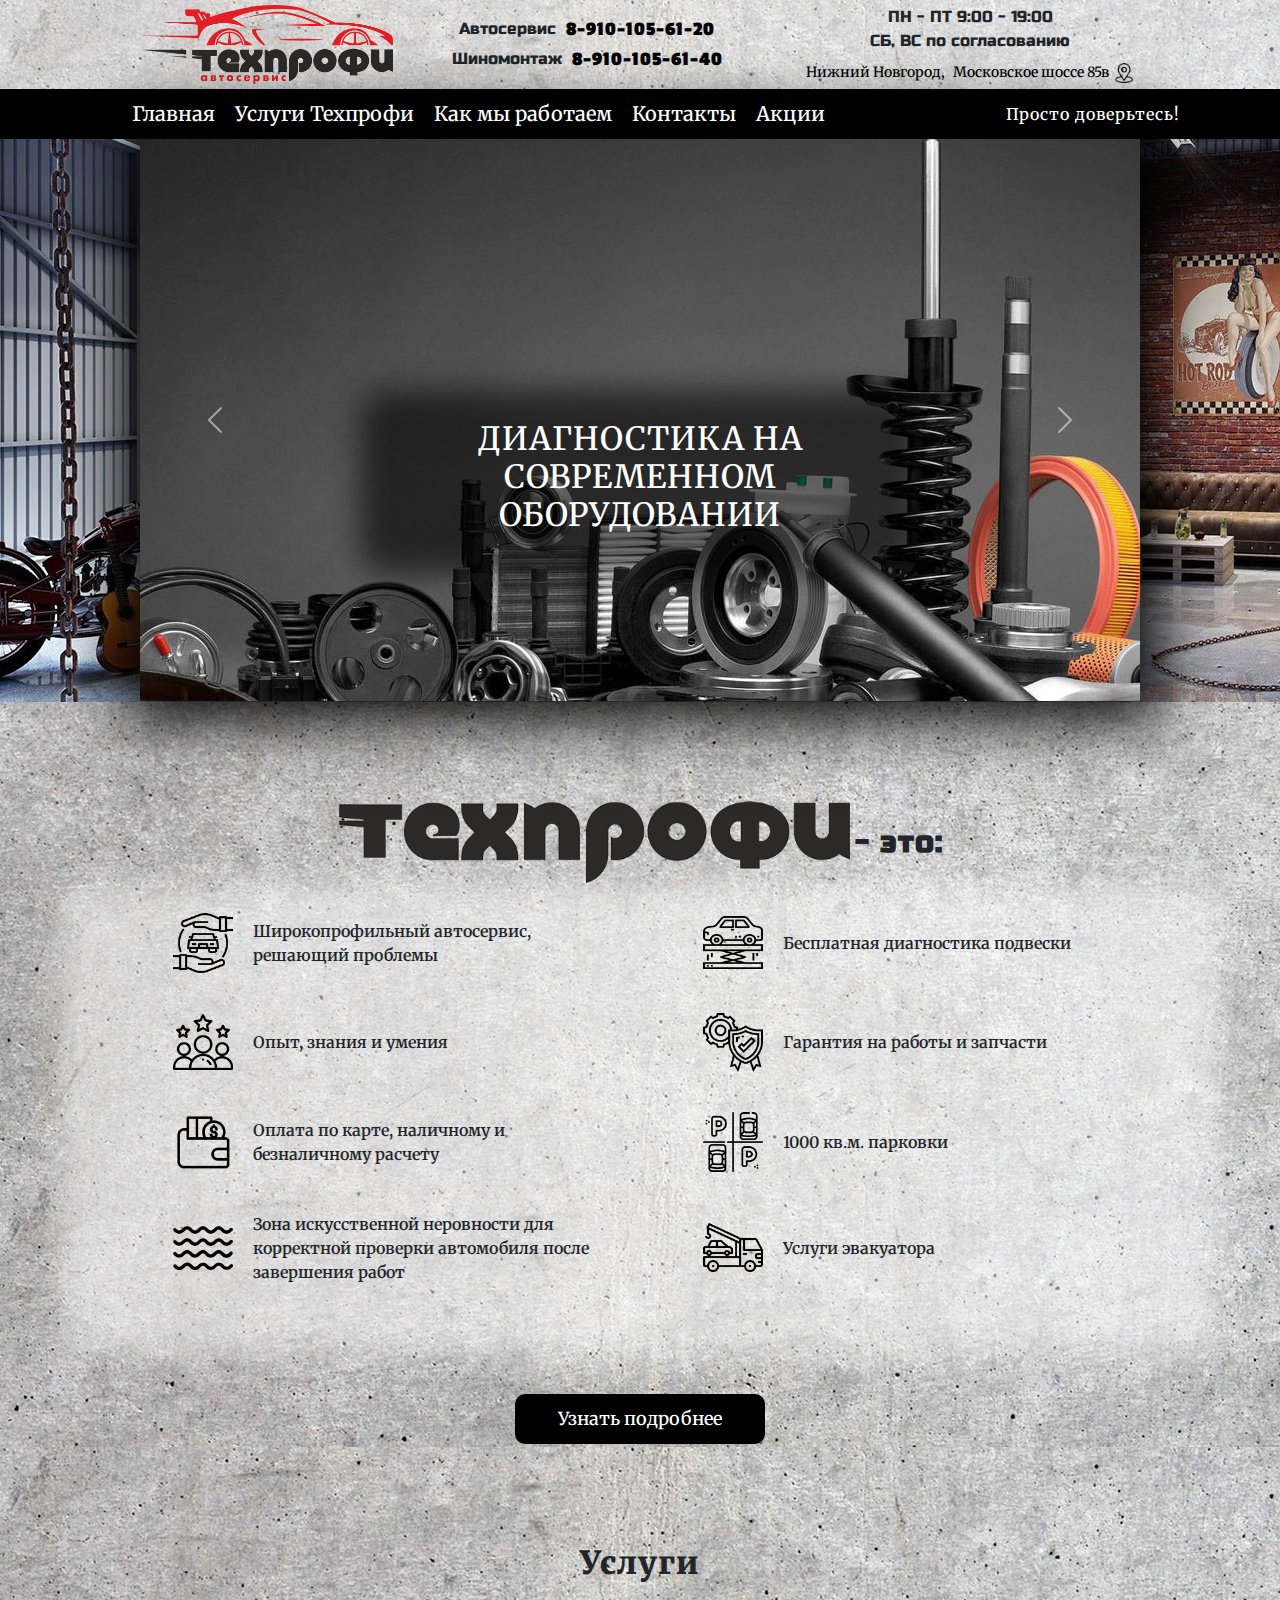
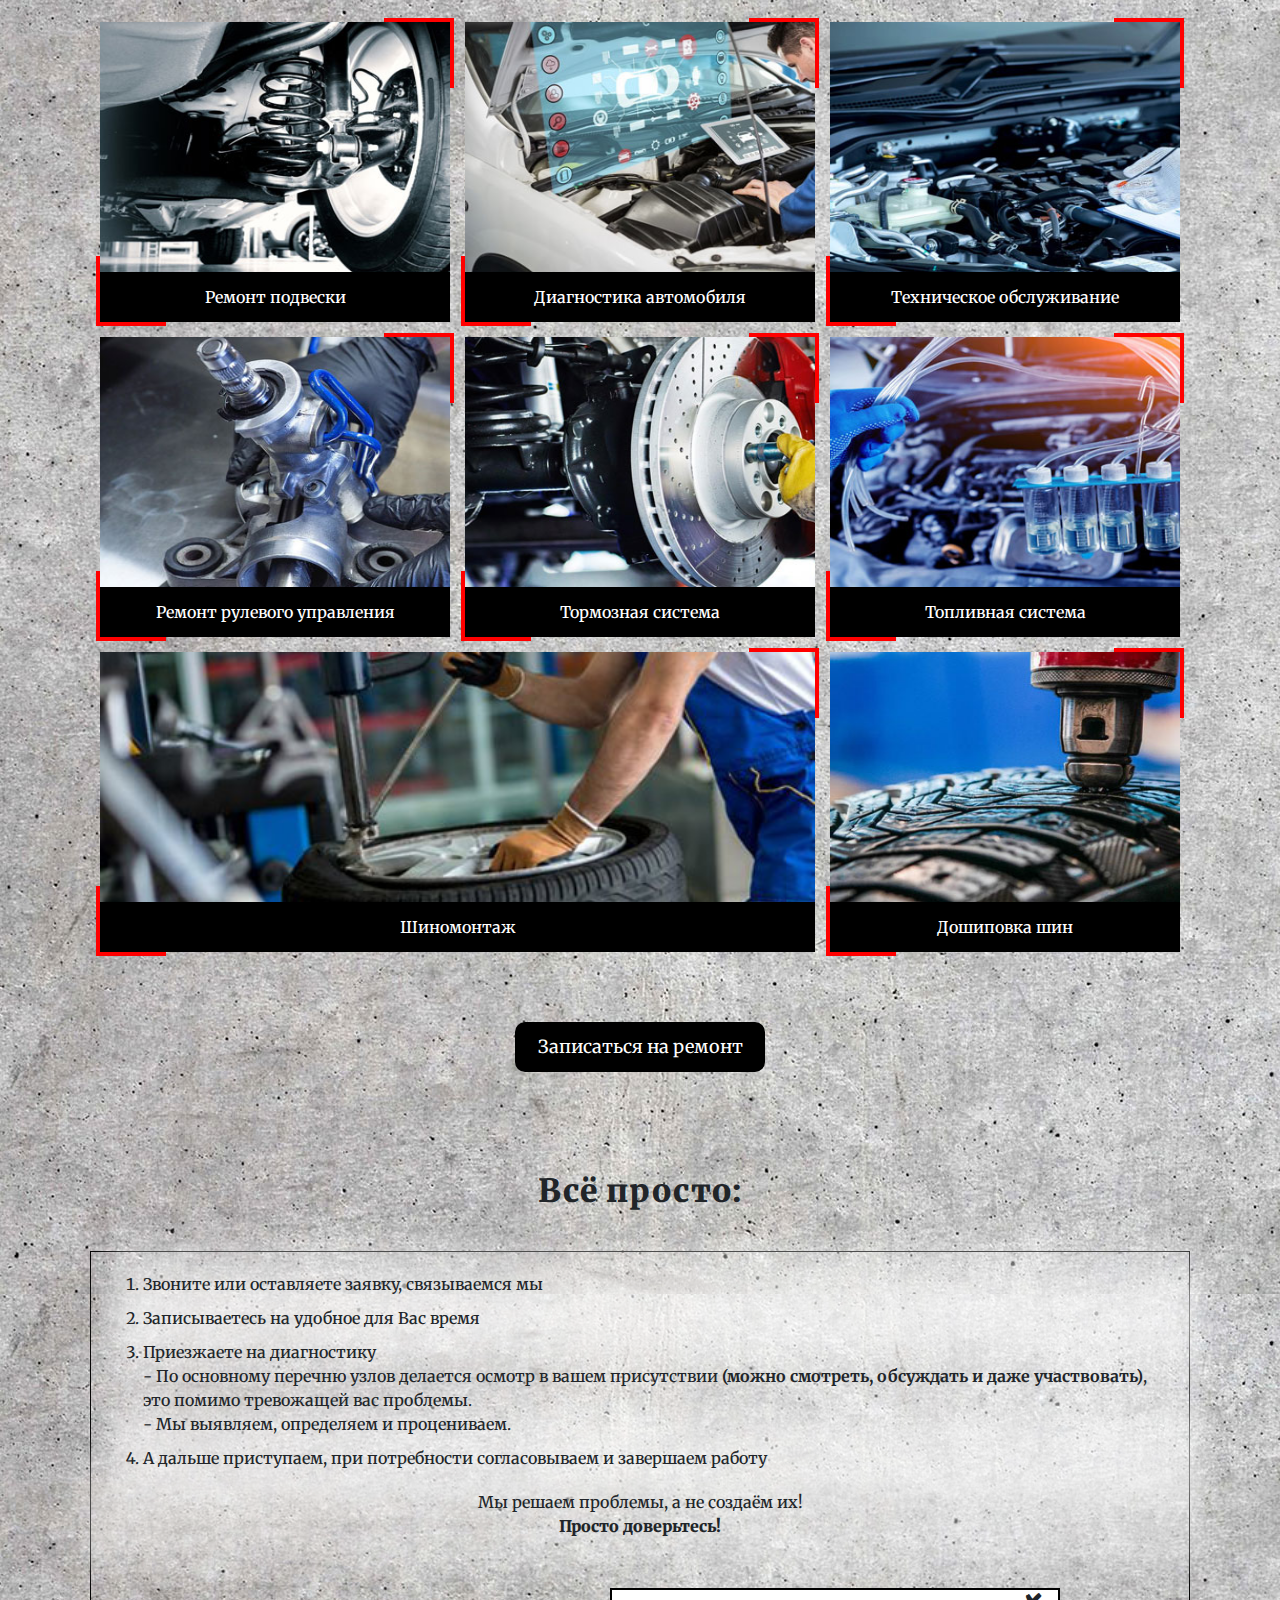
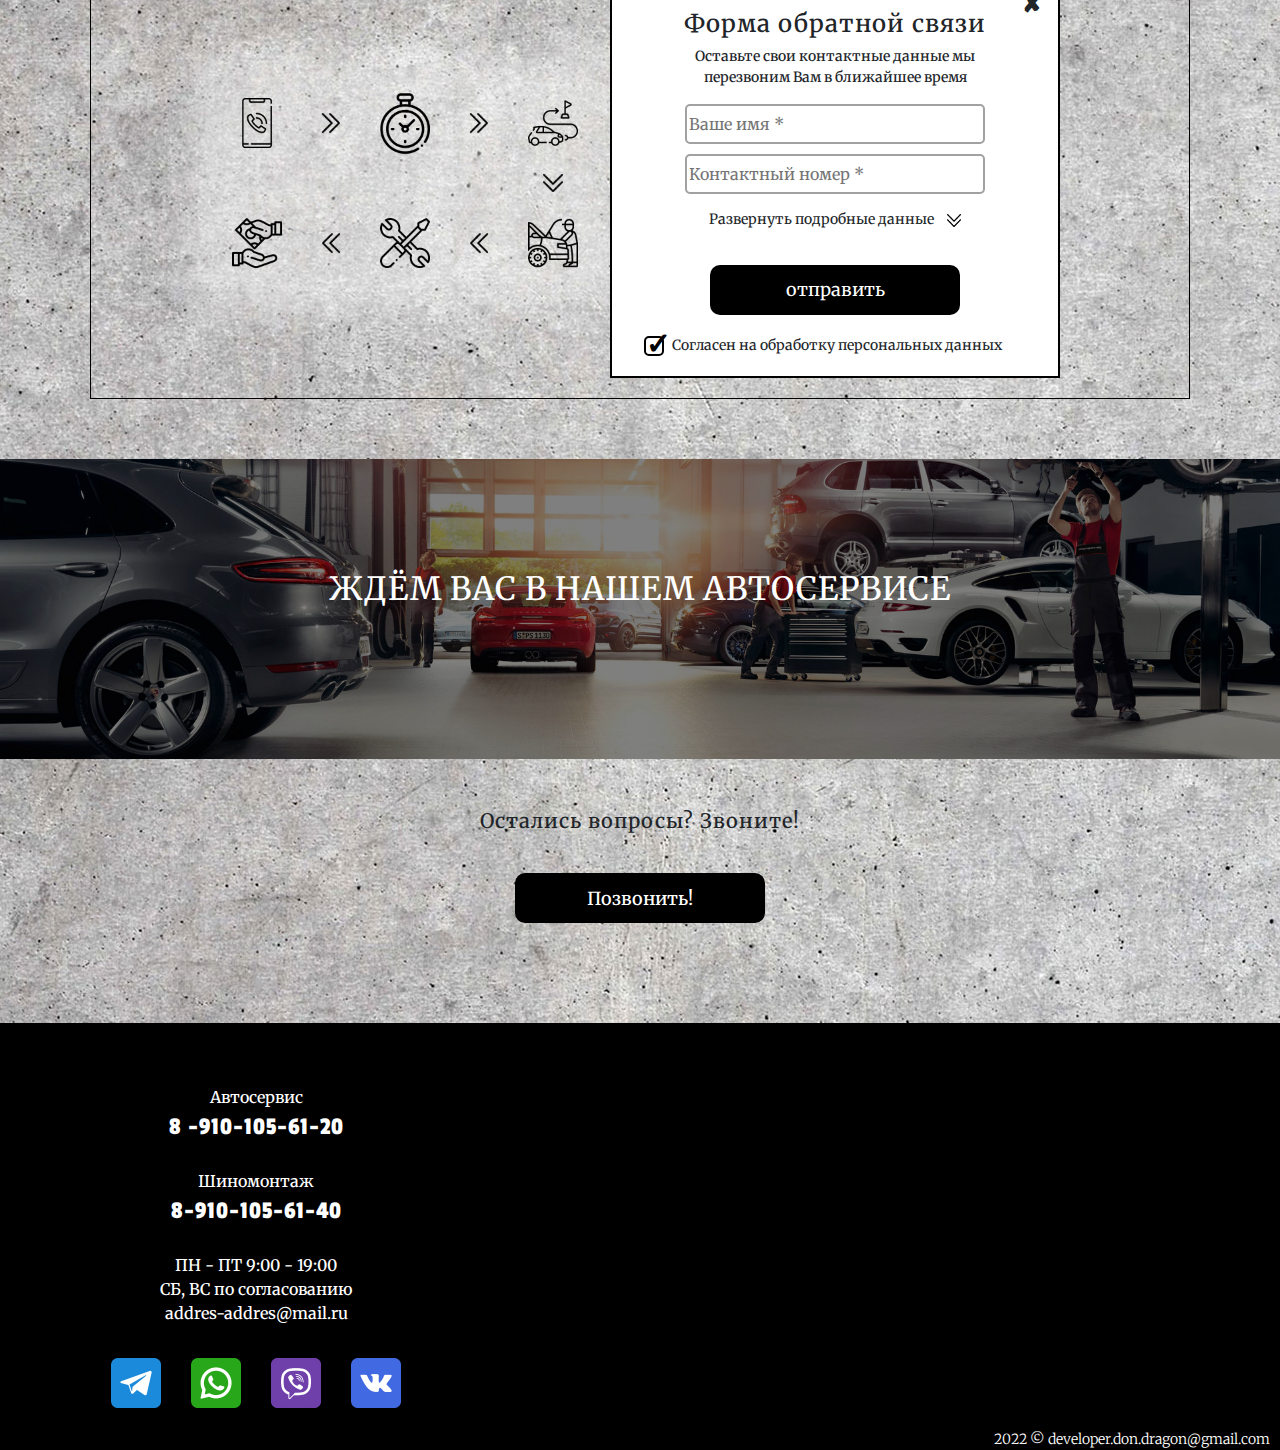
==== index.html @ cdcbf911 "test" ====
<!DOCTYPE html>
<html lang="ru">
<head>
    <meta charset="UTF-8">
    <meta http-equiv="X-UA-Compatible" content="IE=edge">
    <meta name="viewport" content="width=device-width, initial-scale=1.0">
    <meta name="description" content="ТехПрофи- автосервис в г.Кстово"/>
    <meta name="viewport" content="width=device-width, initial-scale=1.0">
    <meta content='Автосервис, диагностика автомобиля, ремонт подвески, техническое обслуживание, шиномонтаж
    дошиповка шин, ремонт рулевых реек' name='keywords'/>
    <meta http-equiv="Cache-Control" content="no-cache"> <!--Запрет на кеширование-->
    <meta property="og:type" content="website">
    <meta property="og:description" content="ТехПрофи- автосервис в г.Кстово">
    <meta property="og:locale" content="ru_RU">
    <meta property="og:title" content="ТехПрофи- автосервис в г.Кстово" />
    <link rel="shortcut icon" href="assets/icon/favicon.png" type="image/png">
    <link rel="icon" href="assets/icon/favicon.png" type="image/png">
    <link rel="preconnect" href="https://fonts.googleapis.com">
    <link rel="preconnect" href="https://fonts.gstatic.com" crossorigin>
    <link href="https://fonts.googleapis.com/css2?family=Merriweather:wght@300;400;700;900&family=Passion+One:wght@400;700&family=Russo+One&display=swap" rel="stylesheet">
    <link rel="stylesheet" href="main/bootstrap.css">
    <link rel="stylesheet" href="main/normalize.css">
    <link rel="stylesheet" href="main/style.css">
    <link rel="stylesheet" href="main/style-popap.css">
    <title>ТехПрофи</title>
</head>
<body>
  <!-- Кнопка вызова и якорь вверх- в углу фиксированно.
    <div class="fixed-call">
    <a href="tel:+79101056120">
      <img src="assets/icon/call.png" alt="call">
    </a>
  </div>
  <div class="fixed-car" id="fixed-car">
    <a href="#h1">
      <img src="assets/icon/car.png" alt="call">
    </a>
  </div>
  -->
    <header>

        <!--
          <div class="header-wrapper-mini">
          <div class="header-contact-mini-call">
            <div class="header-contact-mini-auto-call">
              <span>Автосервис</span>
              <a target="_blank" href="tel:+79101056120">8-910-105-61-20</a>
            </div>
            <div class="header-contact-mini-tire-call">
               <span>Шиномонтаж</span>
               <a target="_blank" href="tel:+79101056140">8-910-105-61-40</a>
            </div>
          </div>
          
          <div class="header-contact-mini-addres">
            <a href="#map-anchor"><img src="assets/icon/location-mini.png" alt="location"></a>
          </div>
        </div>

        -->


          <h1 class="d-none">Автосервис ТехПрофи</h1>
        <div id="h1" class="header-wrapper">
            <div class="header-logo">
                <img src="assets/icon/logoService.png" alt="Логотип автосервиса">
            </div>
            <div class="header-contacts">
                <div class="header-contact-auto-service">
                    <span>Автосервис</span>
                    <a target="_blank" href="tel:+79101056120">8-910-105-61-20</a>
                </div>
                <div class="header-contact-tire-service">
                     <span>Шиномонтаж</span>
                     <a target="_blank" href="tel:+79101056140">8-910-105-61-40</a>
                </div>
            </div>
            <div class="header-timetable">
              <span>ПН - ПТ  9:00 - 19:00</span>   <span>СБ, ВС по согласованию</span>
            </div>
            <div class="header-addres">
                <div class="header-addres-wrapper">
                  <a href="#map-anchor">Нижний Новгород, </a>
                  <a href="#map-anchor">Московское шоссе 85в </a>
                </div>
                <img src="assets/icon/location.png" alt="Адрес автосервиса">
            </div>
        </div>


        <div class="sticky-menu-contain">
          <div class="menu">
            <div class="services-main-menu"></div>
            <div class="menu-wrapper container">
                <div class="burger-bar-img">
                    <img class="burger-bar" src="assets/icon/burger-bar.png" alt="Скрытое меню">
                    <img class="burger-bar-close scale0" src="assets/icon/close.png" alt="Скрытое меню закрыто">
                </div>
                <div class="menu-logo">
                  <img src="assets/icon/logo-menu.png" alt="Логотип автосервиса">
                </div>
                <div class="main-menu">
                  <ul>
                    <li><a href="#h1">Главная</a></li>
                    <li><a href="#services-wrapper">Услуги Техпрофи</a></li>
                    <li><a href="#simply-wrapper">Как мы работаем</a></li>
                     <li><a href="#footer-info">Контакты</a></li>
                     <li><a href="main/sale.html"  class="main-menu-sale">Акции</a></li>
                   </ul>
                </div>
                <span> Просто доверьтесь!</span>
            </div>
             <div class="burger-bar-content height0">
                <ul>
                 <li><a href="#h1">Главная</a></li>
                 <li><a href="#services-wrapper">Услуги Техпрофи</a></li>
                 <li><a href="#simply-wrapper">Как мы работаем</a></li>
                  <li><a href="#footer-info">Контакты</a></li>
                  <li><a href="main/sale.html"  class="main-menu-sale">Акции</a></li>
                </ul>
            </div>
        </div>
        </div>
    </header>

    <main>

        <div class="wrapper-carousel">
          <div class="loft1"></div>
          <div class="loft2"></div>
          <div id="carouselExampleCaptions" class="carousel slide" data-bs-ride="carousel">
            <div class="carousel-inner">
              <div class="carousel-item active" data-bs-interval="5000">
                <img src="assets/img/sale1.jpg" class="d-block w-100" alt="sale1">
                <div class="carousel-caption">
                  <h2>Диагностика на современном оборудовании</h2>
                </div>
              </div>
              <div class="carousel-item" data-bs-interval="5000">
                <img src="assets/img/sale2.jpg" class="d-block w-100" alt="sale2">
                <div class="carousel-caption">
                  <h2>Приведём подвеску в порядок </h2>
                </div>
              </div>
              <div class="carousel-item" data-bs-interval="5000">
                <img src="assets/img/sale3.jpg" class="d-block w-100" alt="sale3">
                <div class="carousel-caption">
                  <h2>Ремонт рулевых реек за 1 день с гарантией</h2>
                </div>
              </div>
              <div class="carousel-item" data-bs-interval="5000">
                <img src="assets/img/sale5.jpg" class="d-block w-100" alt="sale3">
                <div class="carousel-caption">
                  <h2>Шиномонтаж от 13 до 21 радиуса</h2>
                </div>
              </div>
            </div>
            <button class="carousel-control-prev" type="button" data-bs-target="#carouselExampleCaptions" data-bs-slide="prev">
              <span class="carousel-control-prev-icon" aria-hidden="true"></span>
              <span class="visually-hidden">Previous</span>
            </button>
            <button class="carousel-control-next" type="button" data-bs-target="#carouselExampleCaptions" data-bs-slide="next">
              <span class="carousel-control-next-icon" aria-hidden="true"></span>
              <span class="visually-hidden">Next</span>
            </button>
          </div>
        </div>

        <div class="tehprofi-this">
          <img src="assets/icon/tehprofi-this-img.png" alt="Техпрофи">
          <h2 class="h2-bold">- это:</h2>
        </div>
          <div class="advantages container">
            <div class="advantage_item">
              <img src="assets/icon/services.png" alt="services">
              <p> Широкопрофильный автосервис, решающий проблемы</p>
            </div>
            <div class="advantage_item">
              <img src="assets/icon/suspension.png" alt="suspension">
              <p>Бесплатная диагностика подвески </p>
            </div>
            <div class="advantage_item">
              <img src="assets/icon/rating.png" alt="rating">
              <p>Опыт, знания и умения</p>
            </div>
            <div class="advantage_item">
              <img src="assets/icon/quality.png" alt="quality">
              <p>Гарантия на работы и запчасти</p>
            </div>
            <div class="advantage_item">
              <img src="assets/icon/wallet.png" alt="wallet">
              <p>Оплата по карте, наличному и безналичному расчету</p>
            </div>
            <div class="advantage_item">
              <img src="assets/icon/parking.png" alt="parking">
              <p>1000 кв.м. парковки</p>
            </div>
            <div class="advantage_item">
              <img src="assets/icon/water.png" alt="water">
              <p>Зона искусственной неровности для корректной проверки автомобиля после завершения работ</p>
            </div>
            <div class="advantage_item">
              <img src="assets/icon/truck.png" alt="truck">
              <p>Услуги эвакуатора</p>
            </div>
          </div>
          <div class="button-hello">
            <a class="dd-button" href="main/advantages.html" >Узнать подробнее</a>
        </div>
          

          <div class="services-wrapper container" id="services-wrapper">
            <h2 class="h2-bold">Услуги</h2>
            <div class="services">
              <a href="main/suspensionRepair.html" id="suspensionRepair">
              <div class="service">
                  <div class="service-img-wrapper">
                    <img class="service-img" src="assets/img/podveska.jpg" alt="car suspension">
                  </div>
                  <div class="services-info"><span>Ремонт подвески</span></div>
              </div>
            </a>
            <a href="main/diagnosticsCar.html" id="diagnosticsCar">
              <div class="service">
                  <div class="service-img-wrapper">
                    <img class="service-img" src="assets/img/diagnoz.jpg" alt="diagnostics car">
                  </div>
                  <div class="services-info"><span>Диагностика автомобиля</span></div>
              </div>
            </a>
            <a href="main/maintenance.html" id="maintenance">
              <div class="service">
                  <div class="service-img-wrapper">
                    <img class="service-img" src="assets/img/techobs.jpg" alt="maintenance">
                  </div>
                  <div class="services-info"><span>Техническое обслуживание</span></div>
              </div>
            </a>
            <a href="main/steeringRepair.html" id="steeringRepair">
              <div class="service">
                  <div class="service-img-wrapper">
                    <img class="service-img" src="assets/img/reiki.jpg" alt="steering repair">
                  </div>
                  <div class="services-info"><span>Ремонт рулевого управления</span></div>
              </div>
            </a>
            <a href="main/brakeSystem.html" id="brakeSystem">
              <div class="service">
                  <div class="service-img-wrapper">
                    <img class="service-img" src="assets/img/tormoza.jpg" alt="brake system">
                  </div>
                  <div class="services-info"><span>Тормозная система</span></div>
              </div>
            </a>
            <a href="main/transmission.html" id="transmission">
              <div class="service">
                  <div class="service-img-wrapper">
                    <img class="service-img" src="assets/img/transmis.jpg" alt="transmission">
                  </div>
                  <div class="services-info"><span>Топливная система</span></div>
              </div>
            </a>
            <a href="main/tireService.html" id="tireService">
              <div class="service">
                <div class="service-img-wrapper">
                  <img class="service-img" src="assets/img/shinomontag.jpg" alt="tire service">
                </div>
                <div class="services-info"><span>Шиномонтаж</span></div>
            </div>
          </a>
            <a href="main/tireFinishing.html" id="tireFinishing">
            <div class="service">
              <div class="service-img-wrapper">
                <img class="service-img" src="assets/img/doship.jpg" alt="tire finishing">
              </div>
              <div class="services-info"><span>Дошиповка шин</span></div>
          </div>
         </a>            
            </div>

            <div class="button-hello">
              <button class="dd-button button-formPopup">Записаться на ремонт</button>
          </div>

          </div>

          <h2 class="h2-bold">Всё просто:</h2>
          <div class="simply-wrapper container" id="simply-wrapper">
           <div class="simply-info">
            <ol class="simply">
              <li>Звоните или оставляете заявку, связываемся мы</li>
              <li>Записываетесь на удобное для Вас время </li>
              <li>Приезжаете на диагностику <br> - По основному перечню узлов делается осмотр в вашем присутствии <span>(можно смотреть, обсуждать и даже участвовать)</span>, это помимо тревожащей вас проблемы.<br> - Мы выявляем, определяем и процениваем.</li>
              <li>А дальше приступаем, при потребности согласовываем и завершаем работу</li>
            </ol>
            <div class="simply-slogan">
              Мы решаем проблемы, а не создаём их! <br>
              <span>Просто доверьтесь!</span>
            </div>
           </div>
            <div class="simply-scheme-form">
              <div class="simply-scheme">
                <img src="assets/icon/phone-call.png" alt="phone-call" class="simply-elem simply-phone">
                <img src="assets/icon/simply-arrow.png" alt="simply-arrow" class="simply-arrow simply-arrow-1">
                <img src="assets/icon/clock.png" alt="clock" class="simply-elem simply-clock">
                <img src="assets/icon/simply-arrow.png" alt="simply-arrow" class="simply-arrow simply-arrow-2">
                <img src="assets/icon/driving-school.png" alt="driving" class="simply-elem simply-driving">
                <img src="assets/icon/simply-arrow.png" alt="simply-arrow" class="simply-arrow simply-arrow-3">
                <img src="assets/icon/maintenance.png" alt="maintenance" class="simply-elem simply-maintenance">  
                <img src="assets/icon/simply-arrow.png" alt="simply-arrow" class="simply-arrow simply-arrow-4">
                <img src="assets/icon/car-repair.png" alt="car-repair" class="simply-elem simply-repair">
                <img src="assets/icon/simply-arrow.png" alt="simply-arrow" class="simply-arrow simply-arrow-5">
                <img src="assets/icon/payment-method.png" alt="payment-method" class="simply-elem simply-payment">
              </div>
              <div class="simply-form">

                <div class="form">
                  <form action="#" id="form" class="form__body">
                    <div class="close-popup">&#10008;</div>
                    <h4 class="form__title">Форма обратной связи </h4>
                    <p>Оставьте свои контактные данные 
                      мы перезвоним Вам в ближайшее время</p>
            
                    <div class="form__item">
                      <label for="formName" class="form__label"></label>
                      <input id="formName" type="text" name="name" class="form__inpute _req" placeholder="Ваше имя *">
                    </div>
            
                    <div class="form__item">
                     <label for="formTell" class="form__label"></label>
                     <input id="formTell" type="text" name="tell" class="form__inpute _req" placeholder="Контактный номер *">
                   </div>
    
                   <div class="detailed-data">
                    <span class="detailed-data-span">Развернуть подробные данные </span>
                    <img class="detailed-data-img" src="assets/icon/simply-arrow.png" alt="detailed-data">
                  </div>
                   
                  <div class="detailed-data-content">
                    <div class="form__item">
                      <label for="formMessage" class="form__label"></label>
                      <textarea name="message" id="formMessage" class="form__inpute" placeholder="Краткое описание"></textarea>
                    </div>
  
                    <div class="form__item">
                      <label for="formBrand" class="form__label"></label>
                      <textarea name="brand" id="formBrand" class="form__inpute" placeholder="Марка и модель авто"></textarea>
                    </div>
     
                    <div class="form__item">
                     <label for="formYear" class="form__label"></label>
                     <input id="formYear" type="number" name="year" class="form__inpute" placeholder="Год выпуска">
                   </div>
     
                   <div class="check-box-wrapper">
                     <label for="formConsumables" class="checkbox__label">Свои расходники</label>
                    <input type="checkbox" name="consumables" class="checkbox__inpute" id="formConsumables" >
                   </div>
                  </div>
                  
                  <button class="form__button" type="submit" >отправить</button>
                  
                  <div class="check-box-wrapper-agreem">
                    <input type="checkbox" name="agreement" class="checkbox__inpute _req" id="formAgreement" checked>
                     <label for="formAgreement" class="checkbox__label">Согласен на обработку персональных данных</label>
                  </div>
                  
                  </form>
                </div>
                
              </div>
            </div>
          </div>

          <div class="waiting-you-wrapper">
            <div class="waiting-you">
              <h2>ждём вас в нашем автосервисе</h2>
            </div>
          </div>

          <h5>Остались вопросы? Звоните!</h5>
          <div class="button-hello">
            <a href="tel:+79101056120" class="dd-button">Позвонить!</a>
          </div>
    </main>

    <footer>
       <div class="footer-info" id="footer-info"> 

          <div class="footer-car-service">
            <span>Автосервис</span> <a target="_blank" href="tel:+79101056120">8 -910-105-61-20</a>
          </div>
          <div class="footer-tire-service">
            <span>Шиномонтаж</span> <a target="_blank" href="tel:+79101056140">8-910-105-61-40</a>
          </div>

         <div class="footer-timetable"><span>ПН - ПТ  9:00 - 19:00</span>  <span>СБ, ВС по согласованию</span> 
           <a href="mailto:addres-addres@mail.ru">addres-addres@mail.ru</a>
        </div>

       <div class="footer-social">
          <a target="_blank" href="https://t.me/+79101056120"> <img src="assets/icon/telegram.png" alt="telegram"></a>
          <a target="_blank" href="https://wa.me/79101056120"> <img src="assets/icon/whatsapp.png" alt="whatsapp"></a>
          <a target="_blank" href="viber://chat?number=%2B79101056120"> <img src="assets/icon/viber.png" alt="viber"></a>
          <a target="_blank" href="https://vk.com/tehprofinn"> <img src="assets/icon/vk.png" alt="vk"></a>
       </div>

       <div class="footer-map" id="map-anchor">
        <iframe src="https://yandex.ru/map-widget/v1/-/CCUZBThUXA" allowfullscreen="true" ></iframe>
       </div>
       </div>
       <div class="autor"><a target="_blank" href="mailto:developer.don.dragon@gmail.com">2022 © developer.don.dragon@gmail.com</a></div>
    </footer>

    <script src="main/bootstrap.js"></script>
    <script src="main/script.js"></script>
</body>
</html>
---- main/style.css ----
body{
    font-family: 'Merriweather', serif;
    background-image: url('../assets/icon/background.jpg');
    background-repeat: repeat;
    font-weight: 500;
}
.header-wrapper{
    display: none;
}
.header-wrapper-mini{
    background-color: black;
    color: white;
    letter-spacing: 1px;
    display: flex;
    flex-direction:row;
    justify-content: space-around;
    align-items: center;
    padding: 10px 10px 0 10px;
    line-height: 150%;
}
.header-contact-mini-auto-call span,
.header-contact-mini-tire-call span{
    font-size: 12px;
}
.header-contact-mini-auto-call a,
.header-contact-mini-tire-call a{
    font-family: 'Russo One', sans-serif;
}
.header-contact-mini-addres a img{
    width: 25px;
}
.header-wrapper-mini a{
    text-decoration: none;
    color: white;
}
.fixed-call{
    position: fixed;
    display: flex;
    align-items: center;
    bottom: 60px;
    right: 90px;
    z-index: 20;
}
.fixed-call img{
    width: 40px;
}
.fixed-call a{
    display: block;
    border-radius: 50%;
    padding: 10px;
    background: linear-gradient(-45deg,  #1a6e00, #00ff40, #00ffbf, #40d158);
    background-size: 400% 400%;
    animation: gradient 4s ease infinite;
}
@keyframes gradient {
    0% {
        background-position: 0% 50%;
    }
    50% {
        background-position: 100% 50%;
    }
    100% {
        background-position: 0% 50%;
    }
}
.fixed-car {
    position: fixed;
    bottom: 10px;
    right: 10px;
    z-index: 20;
    animation: climb-up 2s ease infinite;
}
.fixed-car img{
    width: 60px;
}
.fixed-car a{
    display: block;
}

@keyframes climb-up {
    0% {
        bottom: 10px;
    }
    50% {
        bottom: 15px;
    }
    100% {
        bottom: 10px;
    }
}

.op{
    border: rgb(9, 255, 0) solid 1px;
}
.container{
    padding: 0 10px;
    margin: 0 auto;
}
.d-none{
    display: none;
}
.main-menu{
    display: none;
    z-index: 5;
}
/*-------------------------------------------------*/


/**-------------------------*/
.menu{
    background-color: black;
    padding: 5px 15px;
    position: relative;
    z-index: 5;
}
.menu-wrapper{
    display: flex;
    align-items: center;
    justify-content: space-between;
}
.menu span{
    color: white;
    letter-spacing: 1px;
    white-space: nowrap;
    display: none;
}

.menu-logo img{
    width: 100px;
}
.main-menu-sale{
    animation: sale-color 3s infinite;
    transition: 0.5s all;
}
@keyframes sale-color{
    0% {color: rgb(255, 255, 255);}
    50% {color: red;}
    100% {color: rgb(255, 255, 255);}
}
.burger-bar-img{
    width: 40px;
    height: 40px;
    display: flex;
    align-items: center;
    position: relative;
    cursor: pointer;
}
.burger-bar-img img{
    width: 40px;
    position: absolute;
}
.burger-bar, .burger-bar-close{
    transition: 0.5s;
}
.scale0{
    transform: scale(0);
    transition: 0.5s;
}
.burger-bar-content ul{
    margin: 0;
}
.burger-bar-content{
    position: absolute;
    background-color: black;
    transition: 1s;
    overflow: hidden;
    width: 100%;
    left: 0;
    border-top: 1px solid rgb(255, 255, 255);
    z-index: 2;
}
.height0{
    max-height: 0;
    border: none;
}
.burger-bar-content li{
    margin-bottom: 20px;
    list-style: none;
}
.burger-bar-content li:first-child{
    margin-top: 20px;
}
.burger-bar-content a{
    text-decoration: none;
    color: white;
    transition: all 0.5s;
}
.burger-bar-content a:hover,
.burger-bar-content a:active{
    transition: all 0.5s;
    color: red;
}

.sticky-menu{
    position: fixed;
    top: 0;
    z-index: 200;
    width: 100%;
}
/*-----------------------------*/
.carousel{
    margin-bottom: 50px;
}
.carousel-item img{
    height: 100%;
}
.carousel a{
    text-decoration: none;
    color: white;
}
.carousel-caption{
    margin-bottom: 10px;
}
.carousel-caption h2{
    margin-bottom: 10px;
}
.carousel-caption a span{
    font-size: 14px;
    text-transform: lowercase;
}
.carousel-caption a img{
    width: 20px;
}

/*-----------------------------------------*/
.tehprofi-this{
    display: flex;
    align-items: center;
    justify-content: center;
    margin-bottom: 30px;
}
.tehprofi-this h2{
    display: block;
    margin: 0 0 0 5px;
    font-family: 'Russo One', sans-serif;
}
.tehprofi-this img{
    max-width: 70%;
}
/*-------------------------------------*/
h2{
   text-align: center;
   margin-bottom: 40px;
}
.h2-bold,
h1{
    font-weight: 900;
}
.advantages{
    background-color: rgba(255, 255, 255, 0.5);
    box-shadow: 0 0 30px 30px rgba(255, 255, 255, 0.5);
    z-index: -1;   
    font-weight: 400; 
    margin-bottom: 50px;
    display: flex;
    flex-wrap: wrap;
}
.advantage_item{
    display: flex;
    margin-bottom: 20px;
    display: flex;
    align-items: center;
}
.advantage_item img{
    width: 60px;
    margin-right: 20px;
}
.advantage_item p{
    padding: 0;
    margin: 0;
    font-weight: 600;
}
.advantages p span{
    font-weight: 700;
}
.button-hello{
   display: flex;
   justify-content: center;
   position: relative;
}
.button-advantage a{
    color: white;
    text-decoration: none;
}
.dd-button{
    border: none;
    background-color: black;
    color: white;
    width: 250px;
    height: 50px;
    border-radius: 10px;
    font-size: 18px;
    margin-top: 20px; /*fix -top*/
    transition: 0.5s;
    margin-bottom: 100px;
    text-decoration: none;
    display: flex;
    align-items: center;
    justify-content: center;
}
.dd-button:active,
.dd-button:hover{
    transition: 0.5s;
    background-color: red;
    color: black;
    font-weight: 700;
}
/*--------------------------------------*/

.services{
    display: grid;
    grid-template-columns: repeat(2, 1fr);
    gap: 15px;
    margin-bottom: 50px;
}
.services a{
    text-decoration: none;
}
.service{
    background-color: black;
    color: white;
    display: flex;
    flex-direction: column;
    align-items: center;
    justify-content: space-between;
    position: relative;
    transition: 0.5s;
    cursor: pointer;
    z-index: 1;
}
.services-info{
    background-color: rgb(0, 0, 0);
    width: 100%;
    height:70px;
    padding: 0 20px;
    display: flex;
    align-items: center;
    justify-content: center;
}
.services-info span{
    display: block;
    text-align: center;
}
.service-img-wrapper{
    overflow: hidden;
    width: 100%;
}
.service img{
    width: 100%;
    transition: 0.5s;
}
.scale12{
    transform: scale(1.2);
    transition: 0.5s;
}
.service::before,
.service::after{
    content: '';
    transition: 0.5s;
    position: absolute;
    width: 70px;
    height: 70px;
    background-color: red;
    z-index: -1;
}
.service::before{
    right: -4px;
    top: -4px;
}
.service::after{
    left: -4px;
    bottom: -4px;
}
.service:hover::before,
.service:hover::after{
    width: 100%;
    height: 100%;
}
.service:active::before,
.service:active::after{
    width: 100%;
    height: 100%;
}

/*---------------------------------*/

.simply-wrapper{
    z-index: -1;
    margin-bottom: 50px;
}
.simply li,
.simply-slogan,
.simply-scheme{
    background-color: rgba(255, 255, 255, 0.4);
    box-shadow: 0 0 30px 30px rgba(255, 255, 255, 0.4);
}
.simply li span{
    font-weight: 700;
}
.simply-slogan{
    display: flex;
    align-items: center;
    flex-direction: column;
    margin-bottom: 50px;
}
.simply-slogan span{
    font-weight: 900;
}

.simply-elem{
    width: 50px;
}
.simply-arrow{
    width: 20px;
}
.simply-scheme {
    margin: 0 auto;
    width: 60%;
    display: grid;
    grid-template-columns: 1% 32% 32% 32% 1%;
    grid-template-rows: repeat(5, 50px);
    grid-template-areas:    
        '. phone arrow-1 clock .' 
        '. . . arrow-2 .'
        '. maintenance arrow-3 driving .'
        '. arrow-4 . . .'
        '. repair arrow-5 payment .';
    justify-items: center;
    align-items: center;
    margin-bottom: 80px;
}
.simply-phone {
    grid-area: phone;
}
.simply-arrow-1 {
    grid-area: arrow-1;
    transform: rotate(270deg);
}
.simply-clock {
    grid-area: clock;
}
.simply-arrow-2 {
    grid-area: arrow-2;
}
.simply-driving {
    grid-area: driving;
}
.simply-arrow-3 {
    grid-area: arrow-3;
    transform: rotate(90deg);
}
.simply-maintenance {
    grid-area: maintenance;
}
.simply-arrow-4 {
    grid-area: arrow-4;
}
.simply-repair {
    grid-area: repair;
}
.simply-arrow-5 {
    grid-area: arrow-5;
    transform: rotate(270deg);
}
.simply-payment {
    grid-area: payment;
}
h5{
    display: flex;
    justify-content:center ;
    margin-bottom: 20px;
}

.waiting-you-wrapper{
    background-image: url('../assets/img/wait.jpg');
    background-size: cover;
    margin-bottom: 50px;
    background-position: center;
}
.waiting-you{
    height: 300px;
    display: flex;
    justify-content: center;
    align-items:  center;
    color: rgb(255, 255, 255);
    background-color: rgba(0, 0, 0, 0.5);
    padding: 40px;
    font-weight: 900;
    text-transform: uppercase;
    letter-spacing: 1px;
}

.waiting-you h2{
    line-height: 150%;
}


/*---------------------------------------------------*/

footer{
    background-color: black;
    color: white;
}
.footer-info{
    display: grid;
    width: 100%;
    grid-template-columns: 70% 30%;
    grid-template-areas:
    'footer-car footer-social'
    'footer-tire footer-social'
    'footer-timetable footer-social'
    'footer-map footer-map';
    justify-items: center;
    align-items: center;
}
.footer-car-service {
    grid-area: footer-car;
    display: flex;
    flex-direction: column;
    align-items: center;
}
.footer-tire-service {
    grid-area: footer-tire;
    display: flex;
    flex-direction: column;
    align-items: center;
    
}
.footer-car-service a,
.footer-tire-service a{
    color: white;
    text-decoration: none;
    font-size: 25px;
    transition: 0.5s all;
    font-family: 'Passion One', cursive;
    letter-spacing: 1px;
}
.footer-car-service a:hover,
.footer-tire-service a:hover,
.footer-car-service a:active,
.footer-tire-service a:active{
    transform: scale(1.2);
    transition: 0.5s all;
}

.footer-timetable {
    grid-area: footer-timetable;
    display: flex;
    flex-direction: column;
    align-items: center;
}
.footer-timetable a{
    text-decoration: none;
    color: white;
}
.footer-timetable a:hover,
.footer-timetable a:active{
    color: red;
}
.footer-social {
    grid-area: footer-social;
    display: flex;
    flex-wrap: wrap;
    justify-content: center;
    flex-direction: column;
}
.footer-social img{
    width: 70px;
    margin: 10px 0;
}
.footer-social a{
    transition: all 0.5s;
}
.footer-social a:hover,
.footer-social a:active{
    transform: scale(1.1);
    transition: all 0.5s;
}

.footer-map {
    grid-area: footer-map;
    width: 100%;
}
.footer-map iframe{
    width: 100%;
    height: 350px;
}

.autor{
    display: flex;
    justify-content: end;
    padding-right: 10px;
    font-size: 12px;
}
.autor a{
    color: white;
    font-weight: 100;
    font-style: 14px;
    text-decoration: none;
}
.autor a:hover{
    color: red;
}


/*---------------------------------------*/

@media (min-width: 500px) {
    .menu span{
        display: block;
    }
    
}

@media (min-width: 768px) {
    .header-contact-mini-call{
        display: flex;
    }
    .header-contact-mini-auto-call{
        margin-right: 20px;
    }

.carousel-caption {
    position: absolute;
    right: 25%;
    bottom: auto;
    top: 50%;
    left: 25%;
  }
.carousel-item img{
    height: 100%;
}


.tehprofi-this h2{
    font-size: 30px;
}
.tehprofi-this img{
    max-width: 50%;
}

.advantages{
    justify-content: space-around;
    padding-left: 30px;
}
.advantage_item{
    width: 47%;
    margin-bottom: 30px;
}

.services{
    grid-template-columns: repeat(3, 1fr);
    grid-template-areas: 
    'suspensionRepair diagnosticsCar maintenance'
    'steeringRepair brakeSystem transmission'
    'tireService tireService tireFinishing';
    padding: 0;
}
.service{
    height: 250px;
}
.service-img-wrapper{
    width: auto;
    height: 100%;
}
.service-img-wrapper img{
    height: 100%;
    width: 150%;
}
#suspensionRepair{
    grid-area: suspensionRepair ;
}
#diagnosticsCar{
    grid-area: diagnosticsCar;
}
#maintenance{
    grid-area: maintenance;
}
#steeringRepair{
    grid-area: steeringRepair;
}
#tireFinishing{
    grid-area: brakeSystem;
}
#transmission{
    grid-area: transmission;
}
#tireService{
    grid-area: tireService;
}
#tireFinishing{
    grid-area: tireFinishing;
}
#tireService .service-img-wrapper{
    width: 100%;
}
#tireService .service-img-wrapper img{
    width: 100%;
}

.simply-wrapper{
    border: black 1px solid;
    padding: 20px;
    margin-bottom: 60px;
}
.simply li{
    margin-bottom: 10px;
}
.simply li:last-child{
    margin-bottom: 20px;
}
.simply-scheme {
    grid-template-columns: 20% 20% 20% 20% 20%;
    grid-template-rows: repeat(2, 60px);
    grid-template-areas:    
        'phone arrow-1 clock arrow-2 driving' 
        '. . . . arrow-3'
        'payment arrow-5 repair arrow-4 maintenance';
    margin-bottom: 50px;
}
.simply-arrow-2 {
    transform: rotate(270deg);
}
.simply-arrow-3 {
    transform: rotate(0);
}
.simply-arrow-4 {
    transform: rotate(90deg);
}
.simply-arrow-5 {
    transform: rotate(90deg);
}
h5{
    width: 100%;
    text-align: center;
    margin-bottom: 20px;
    margin-top: 5 0px;
}


footer{
    padding-top: 50px;
}
.footer-info{
    display: grid;
    width: 100%;
    grid-template-columns: 50% 50%;
    grid-template-areas:
    'footer-car footer-timetable'
    'footer-tire footer-social'
    'footer-map footer-map';
    justify-items: center;
    align-items: center;
}
.footer-car-service span{
    line-height: 150%;
}
.footer-social {
    grid-area: footer-social;
    display: flex;
    flex-direction: row;
    margin-bottom: 30px;
}
.footer-social img{
    width: 50px;
}
.footer-social a{
    margin-right: 30px;
}
.footer-social a:last-child{
    margin-right: 0;
}
.footer-social a:last-child{
    margin-right: 0;
}

.autor{
    font-size: 14px;
}

}
@media (min-width: 1000px){
    .fixed-call{
        display: none;
    }
    .carousel{
        max-width: 1000px;
        margin:  0 auto 100px auto;
        box-shadow: 0 0 60px 20px black;
    }
    .loft1{
        position: absolute;
        width: 50%;
        height: 563px;
        background-image: url(../assets/img/loft2.jpg);
        right: 0;
    }
    .loft2{
        position: absolute;
        width: 50%;
        height: 563px;
        background-image: url(../assets/img/loft1.jpg);
        left: 0;
    }
    .service{
        height: 300px;
    }
    .services-info{
        height:60px;
    }
}
@media (min-width: 1100px){

    .menu-logo{
        display: none;
    }
    .header-wrapper-mini{
        display: none;
    }

    .header-wrapper{
        display: grid;
        grid-template-columns: 10% 20% 30% 30% 10%;
        justify-items: center;
        align-items: center;
        grid-gap: 5px;
        grid-template-areas: 
        '. header-logo header-contacts header-timetable .'
        '. header-logo header-contacts header-addres .';
        padding: 5px 10px;
        margin: 0 auto;
        background-color: rgba(255, 255, 255, 0.4);
        box-shadow: 0 0 30px 30px rgba(255, 255, 255, 0.4);
        z-index: -1;
    }
    .header-logo{
        grid-area: header-logo ;
    }
    .header-logo img{
        width: 100%;
    }
    .header-contacts{
        grid-area: header-contacts ;
    }
    .header-contacts a{
        font-family: 'Passion One', 'Russo One', sans-serif;
        letter-spacing: 1px;
    }
    .header-contact-auto-service,
    .header-contact-tire-service,
    .header-timetable{
        display: flex;
        justify-content: center;
        align-items: center;
    }
    .header-contacts span,
    .header-timetable{
        font-family: 'Russo One', sans-serif;    
    }
    .header-timetable{
        grid-area: header-timetable ;
        flex-direction: column;
    }
    .header-contacts a{
        margin-left: 10px;
        text-decoration: none;
        color: black;
        font-weight: bold;
        font-size: 20px;
        transition: 0.5s all;
    }
    
    .header-addres{
        grid-area:header-addres;
        display: flex;
        align-items: flex-end;
        flex-wrap: wrap;
        justify-content: center;
        letter-spacing: 110%;
    }
    .header-addres-wrapper{
        text-align: center;
    }
    .header-addres img{
        width: 20px;
    }
    .header-addres a{
        text-decoration: none;
        color: black;
        white-space: nowrap;
        margin-right: 5px;
        font-size: 14px;
    }
    .header-addres a:hover{
        color: red;
    }
    
    .header-contact-auto-service a:hover,
    .header-contact-tire-service a:hover{
        transform: scale(1.2);
        transition: all 0.5s;
        margin-left: 10px;
        display: block;
    }

    .main-menu ul{        
        display: flex;
        margin: 0;
        font-size: 20px;
    }
    .main-menu ul li{
        list-style: none;
        margin-right: 20px;
    }
    .main-menu ul li a{
        color: white;
        text-decoration: none;
    }
    .main-menu a:hover,
    .main-menu a:active{
        transition: all 0.5s;
        color: red;
    }
    
    .tehprofi-this img{
        max-width: 40%;
    }

    .advantage_item{
        width: 40%;
        margin-bottom: 40px;
    }  
    .simply-scheme-form{
        display: flex;
        justify-content: center;
        align-items: center;
    }
    .simply-form{
        margin: 0;
        margin-left: 20px;
    }
    .simply-scheme {
        margin: 0;
        width: 35%;
        grid-template-columns: 20% 20% 20% 20% 20%;
        grid-template-rows: 80px 40px 80px;
        grid-template-areas:    
            'phone arrow-1 clock arrow-2 driving' 
            '. . . . arrow-3'
            'payment arrow-5 repair arrow-4 maintenance';
    }

    .footer-info{
        display: grid;
        width: 100%;
        grid-template-columns: 40% 60%;
        grid-template-areas:
        'footer-car footer-map'
        'footer-tire footer-map'
        'footer-timetable footer-map'
        'footer-social footer-map';
    }
    .footer-social {
        margin-bottom: 0px;
    }
}

@media (min-width: 1200px){

    #tireService .service-img-wrapper img{
        height: 150%;
    }
    .burger-bar-content,
    .burger-bar-img{
        display: none;
        font-size: 18px;
    }

    .main-menu{
        display: block;
        padding: 5px 0;
    }
}
@media (min-width: 1400px){
    .tehprofi-this img{
        max-width: 30%;
    }

    .services-wrapper{
        width: 1100px;
    }
    .advantage_item img{
        width: 70px;
    }
    .advantage_item p{
       font-size: 18px;
    }

}
@media (min-width: 1600px){
    .header-contacts span,
    .header-timetable span{
        font-size: 18px;
    }
    .header-addres-wrapper a{
        font-size: 16px;
    }
    .header-contacts a{
        font-size: 22px;
    }
    .footer-info{
        display: grid;
        width: 100%;
        grid-template-columns: 15% 15% 70%;
        grid-template-areas:
        'footer-car footer-tire footer-map'
        'footer-timetable footer-social footer-map';
    } 
}

@media (max-width: 344px){
   body{
    font-size: 14px;
   }
   .header-contact-auto-service,
    .header-contact-tire-service,
    .header-timetable{
    flex-direction: column;
}
}
---- main/style-popap.css ----
.form{
    margin: 0 auto;
    transition: all 1s;
    z-index: 10;    
    display: flex;
    justify-content: center;
    align-items: center;
}
form{
    background-color: white;
    padding: 20px 10px;
    transition: 1s;
    border: solid 2px rgb(0, 0, 0);
    min-width: 300px;
    max-width: 450px;
}
.form-active{
    background-color: rgba(0, 0, 0, 0.7);
    position: fixed;
    width: 100%;
    top: 0;
    left: 0;
    height: 100%;
    transition: all 1s;
}
.close-popup{
    position: absolute;
    right: 15px;
    top: -5px;
    font-size: 25px;
    font-weight: 700;
}
.form__body{
      position: relative;
      display: flex;
      flex-direction: column;
      align-items: center;
  }
  .form__body::after{
      content: "";
      position: absolute;
      top: 0;
      left: 0;
      width: 100%;
      height: 100%;
      background: #2b2a2973 url('../assets/icon/loading.gif') center / 50px no-repeat;;
      opacity: 0;
      visibility: hidden;
      transition: all 0,5s;
  }
  .form__body._sending::after{
      opacity: 1;
      visibility: visible;
  }

form h4{
    display: flex;
    justify-content: center;
}
form p {
    font-size: 14px;
    width: 80%; 
    text-align: center;
}
.form__inpute{
    border: none;
    background-color: transparent;
    width: 100%;
}
.form__item {
    width: 300px;
    height: 40px;
    border: 2px solid rgb(161, 161, 161);
    border-radius: 5px;
    margin-bottom: 10px;
    display: flex;
}
textarea::placeholder{
    padding-top: 7px;
}
.detailed-data {
    padding: 5px;
    margin-bottom: 10px;
    font-weight: 400;
    font-size: 14px;
}
.detailed-data-img{
    width: 14px;
    margin-left: 10px;
    transition: 0.5s;
}
.detailed-data-active-img{
    transform: rotate(180deg);
    transition: 0.5s;
}

.detailed-data-content{
    height: 0;
    overflow: hidden;
}
.detailed-data-content-active{
    height: 100%;
}

.check-box-wrapper{
    width: 250px;
    text-align: end;
    margin-bottom: 10px;
}
.check-box-wrapper-agreem{
    font-size: 14px;
}
.checkbox__label {
    font-weight: 400;
}
.check-box-wrapper,
.check-box-wrapper-agreem{
    position: relative;
    padding: 0 25px;
}
.checkbox__inpute,
.checkbox__inpute._req{
    -webkit-appearance: none;
    -moz-appearance: none;
    appearance: none;
    outline: none;
}
.checkbox__inpute::after{
    content: '';
    position: absolute;
    width: 20px;
    height: 20px;
    border: 2px solid rgb(161, 161, 161);
    border-radius: 5px;
    top: 50%;
    transform: translateY(-50%);
    right: 0px;
}
.checkbox__inpute._req::after{
    content: '';
    position: absolute;
    width: 20px;
    height: 20px;
    border: 2px solid rgb(161, 161, 161);
    border-radius: 5px;
    top: 50%;
    transform: translateY(-50%);
    left: 0px;
}
.checkbox__inpute:checked::after,
.checkbox__inpute._req:checked::after{    
    border: 2px solid rgb(0, 0, 0);
}
.checkbox__inpute._req:checked::before{
    position: absolute;
    content: '✓';
    font-size: 30px;
    font-weight: 700;
    top: 35%;
    transform: translateY(-50%);
    left: 2px;
}
.checkbox__inpute:checked::before{
    position: absolute;
    content: '✓';
    font-size: 30px;
    font-weight: 700;
    top: 35%;
    transform: translateY(-50%);
    right: -5px;
}
.form__button {
    border: none;
    background-color: black;
    color: white;
    width: 250px;
    height: 50px;
    border-radius: 10px;
    font-size: 18px;
    margin: 20px;
    transition: 0.5s;
}
.form__button:active{
    transform: scale(1.3);
    transition: 0.5s;
    background-color: red;
    color: black;
}

.form__inpute._error{
    background-color: rgba(255, 0, 0, 0.322);
}

.checkbox__inpute._error{
    border: none;
}
.checkbox__inpute._req._error::after{
    background-color: rgba(255, 0, 0, 0.5);
}
.checkbox__inpute._req._error:checked::after{
    background-color: transparent;
}

.detailed-data{
    cursor: pointer;
}
  /*-----------------------------*/



@media (max-width: 380px){
    h4.form__title{
        font-size: 16px;
    }
    .form p{
        font-size: 14px;
    }
}
@media (min-width: 1000px){
    .services-dop-form{
        display: flex;
        flex-direction: row-reverse;
        align-items: center;
    }
    .service-dop{
        width: 50%;
        margin-left: 20px;
    }
}
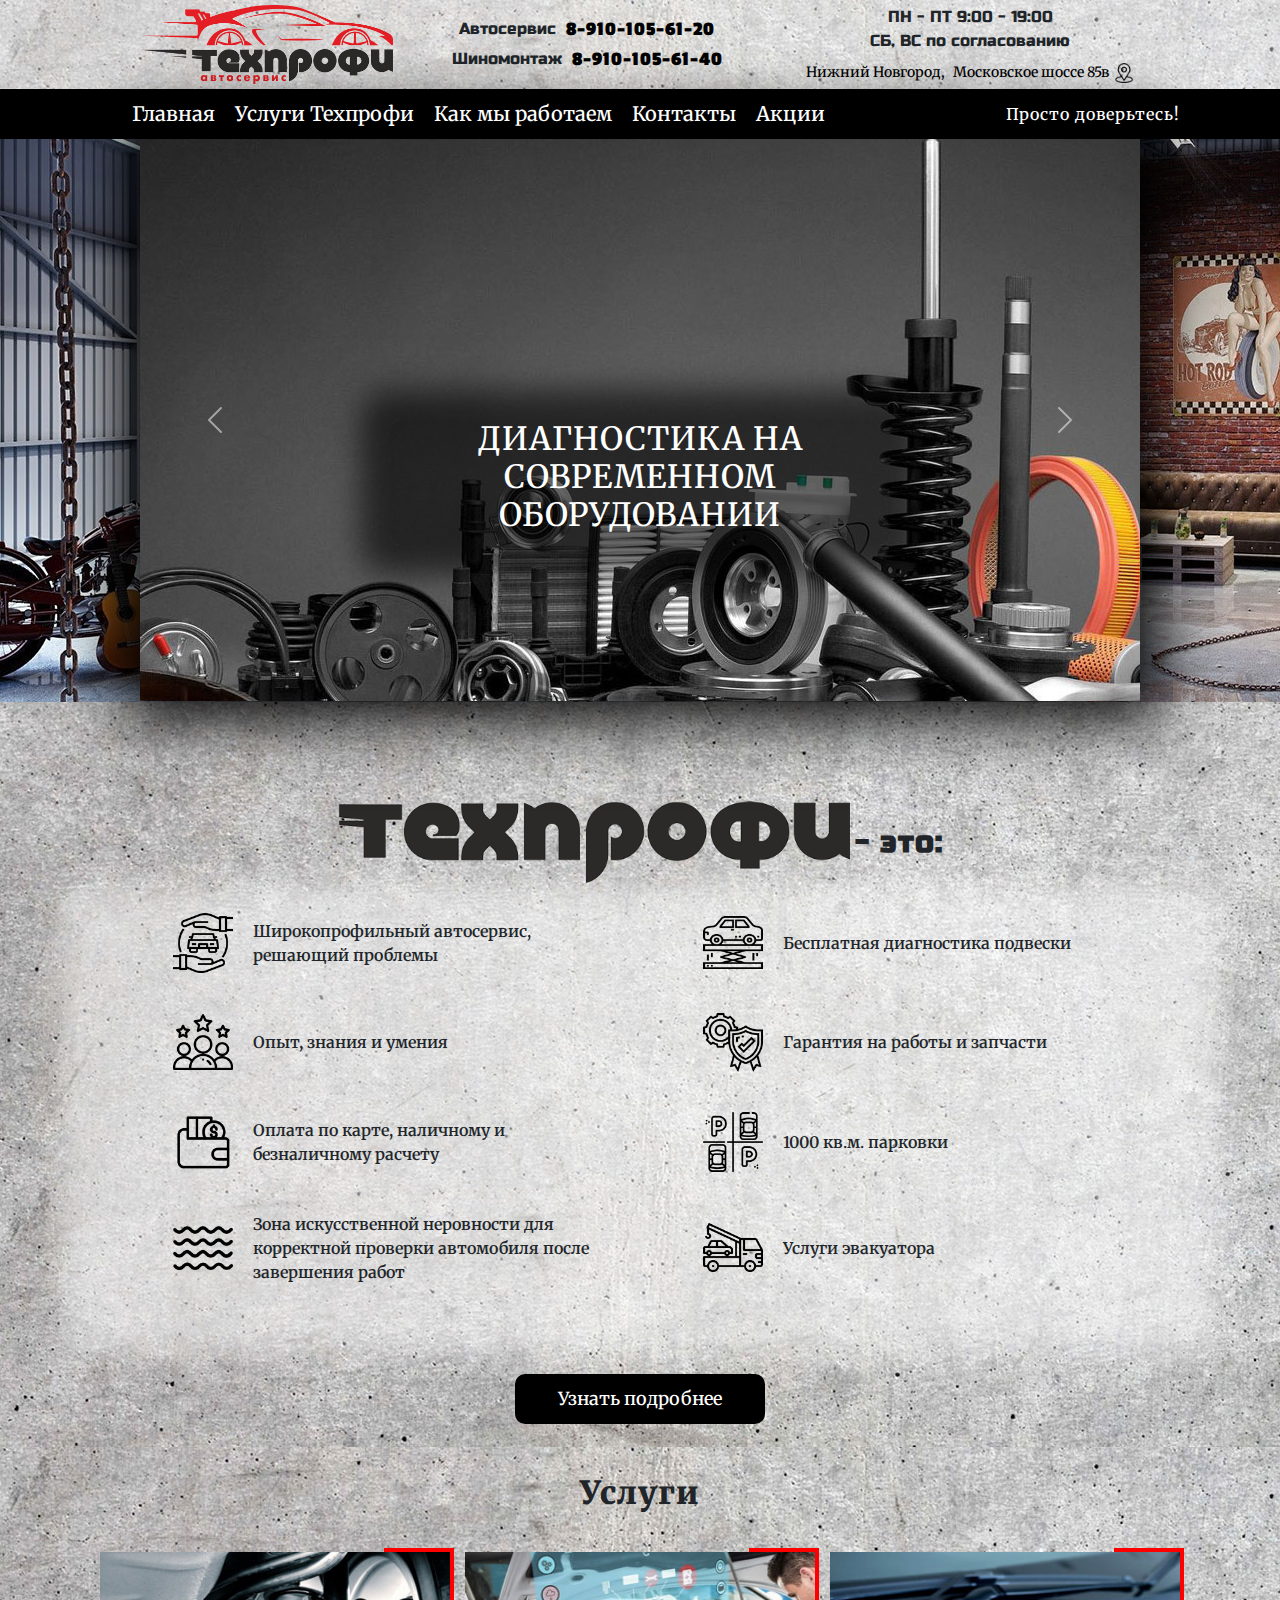
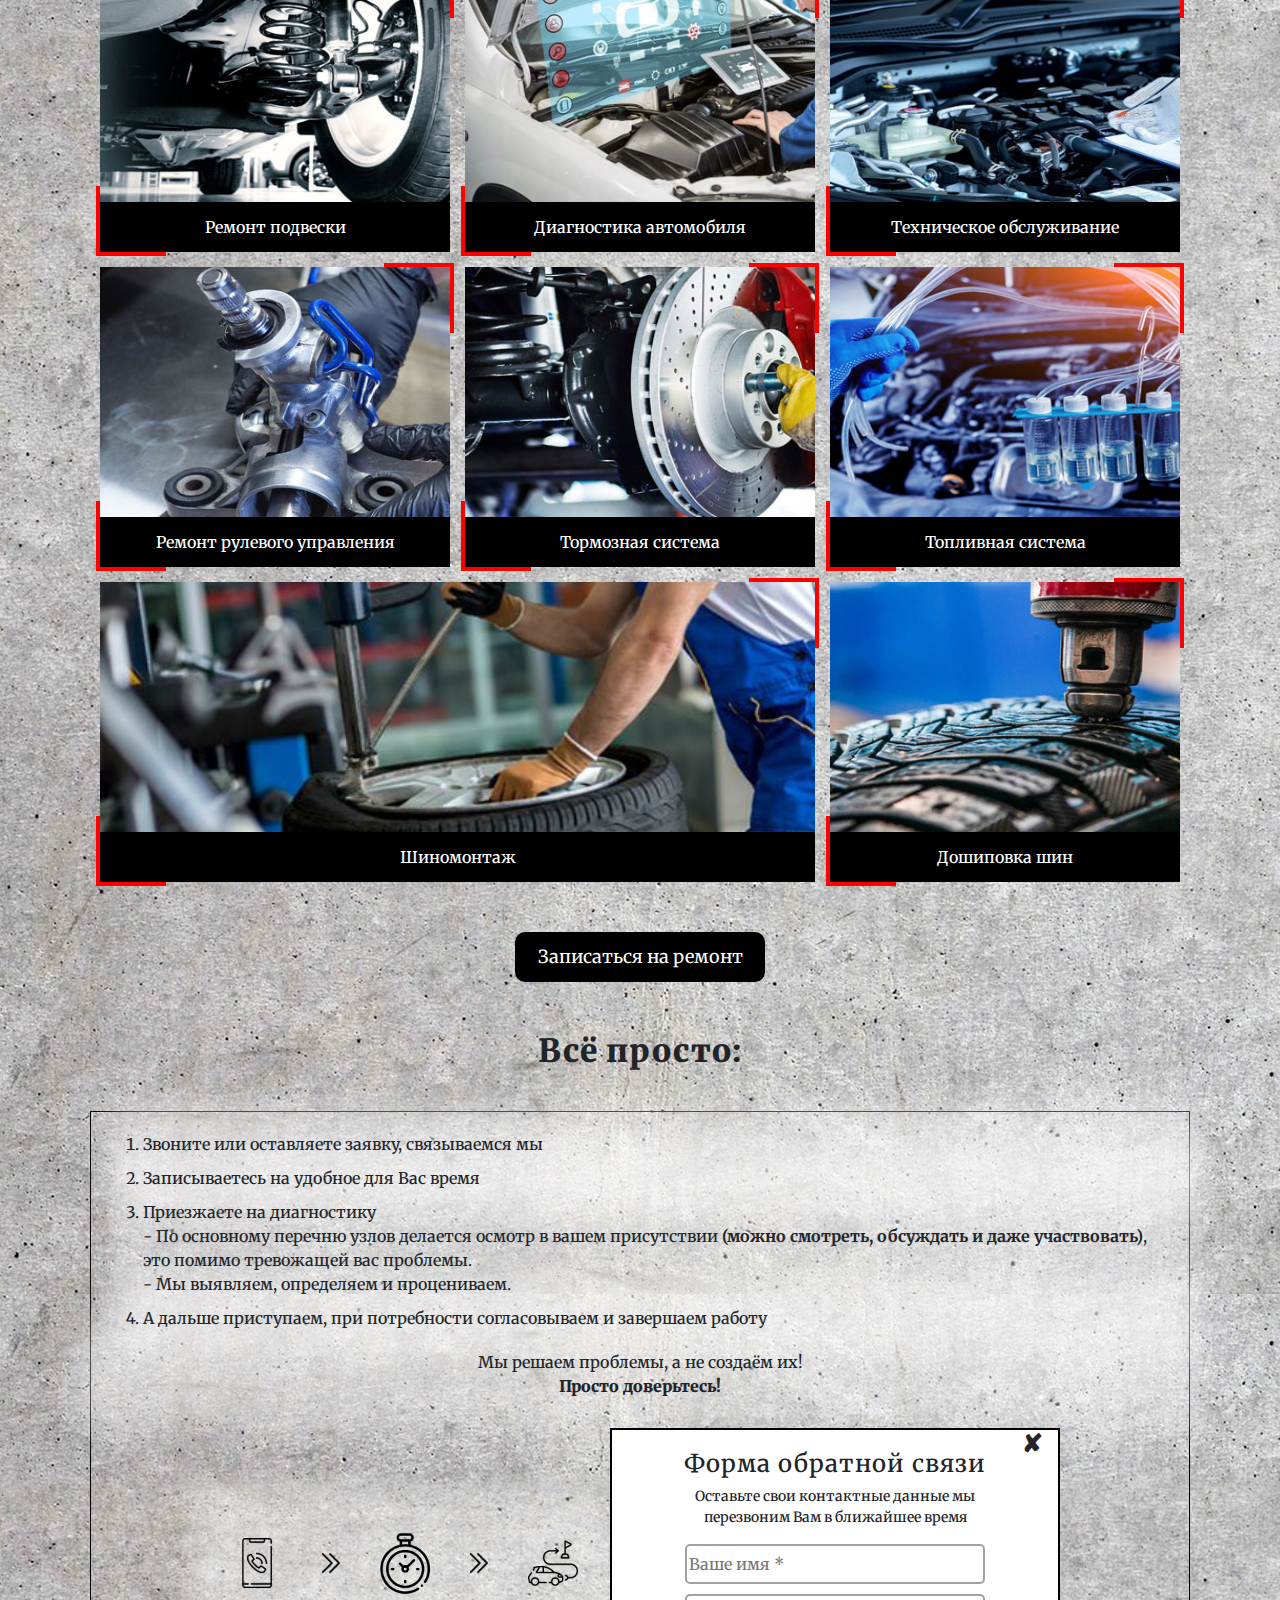
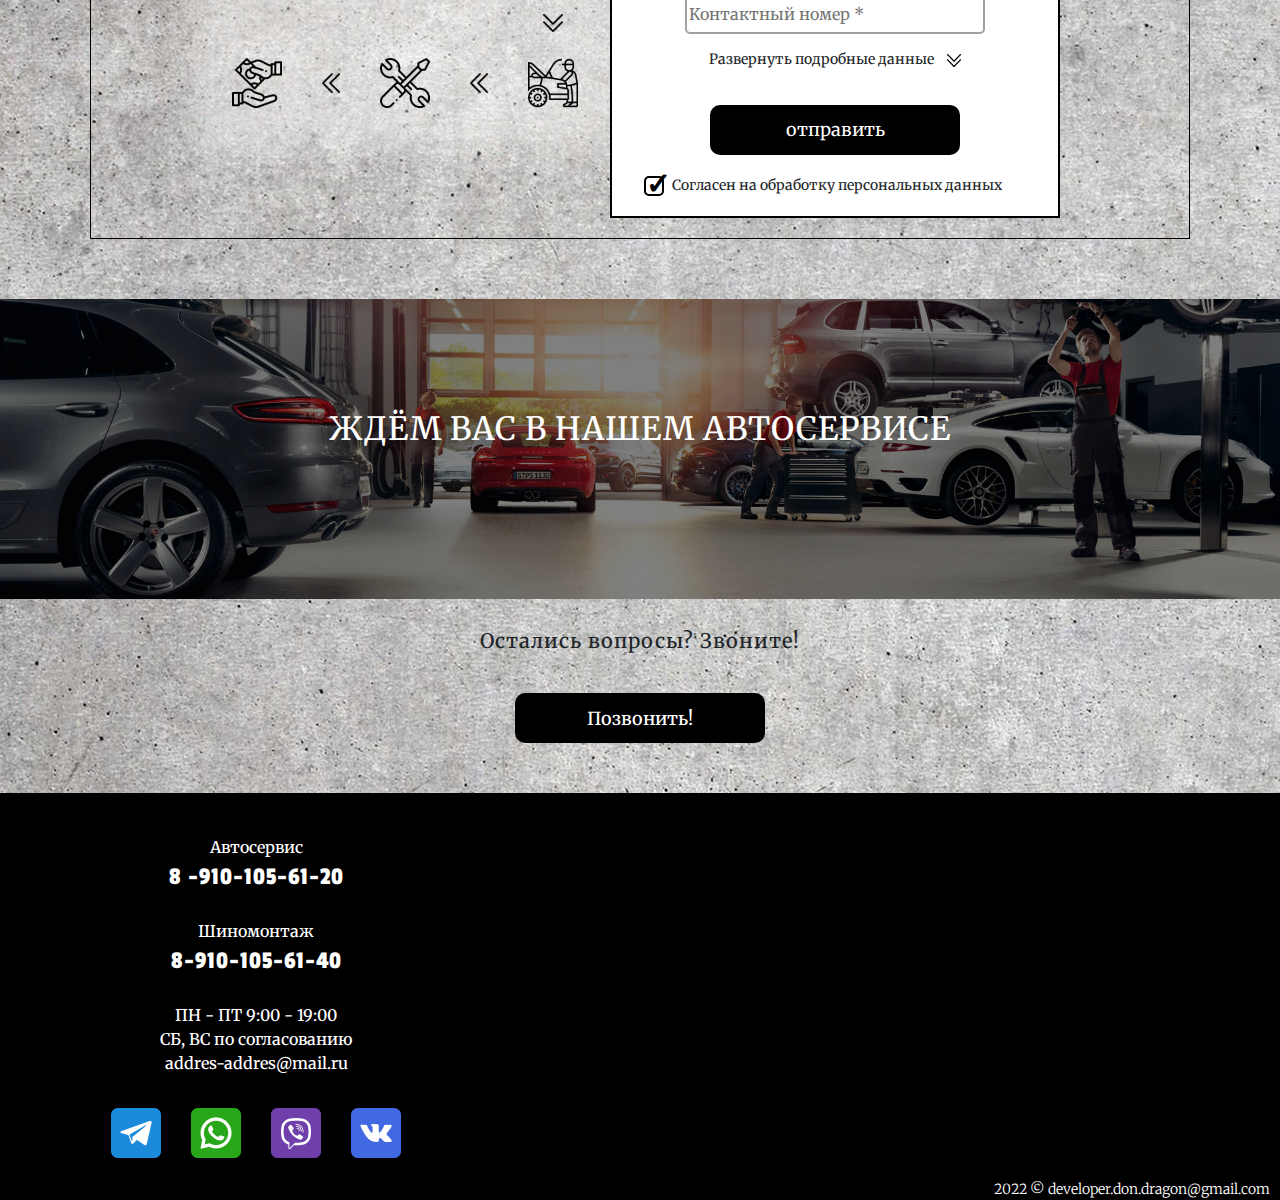
==== commit 2a3a11be: "ff" ====
--- a/index.html
+++ b/index.html
@@ -328,7 +328,7 @@
             
                     <div class="form__item">
                      <label for="formTell" class="form__label"></label>
-                     <input id="formTell" type="text" name="tell" class="form__inpute _req" placeholder="Контактный номер *">
+                     <input id="formTell" type="tel" name="tell" class="form__inpute _req" placeholder="Контактный номер *">
                    </div>
     
                    <div class="detailed-data">
@@ -401,7 +401,7 @@
        <div class="footer-social">
           <a target="_blank" href="https://t.me/+79101056120"> <img src="assets/icon/telegram.png" alt="telegram"></a>
           <a target="_blank" href="https://wa.me/79101056120"> <img src="assets/icon/whatsapp.png" alt="whatsapp"></a>
-          <a target="_blank" href="viber://chat?number=%2B79101056120"> <img src="assets/icon/viber.png" alt="viber"></a>
+          <a target="_blank" href="viber://add?number=79101056120"> <img src="assets/icon/viber.png" alt="viber"></a>
           <a target="_blank" href="https://vk.com/tehprofinn"> <img src="assets/icon/vk.png" alt="vk"></a>
        </div>
 
--- a/main/style.css
+++ b/main/style.css
@@ -251,7 +251,7 @@
     box-shadow: 0 0 30px 30px rgba(255, 255, 255, 0.5);
     z-index: -1;   
     font-weight: 400; 
-    margin-bottom: 50px;
+    margin-bottom: 30px;
     display: flex;
     flex-wrap: wrap;
 }
@@ -292,7 +292,7 @@
     font-size: 18px;
     margin-top: 20px; /*fix -top*/
     transition: 0.5s;
-    margin-bottom: 100px;
+    margin-bottom: 50px;
     text-decoration: none;
     display: flex;
     align-items: center;
@@ -311,7 +311,7 @@
     display: grid;
     grid-template-columns: repeat(2, 1fr);
     gap: 15px;
-    margin-bottom: 50px;
+    margin-bottom: 30px;
 }
 .services a{
     text-decoration: none;
@@ -386,7 +386,7 @@
 
 .simply-wrapper{
     z-index: -1;
-    margin-bottom: 50px;
+    margin-bottom: 30px;
 }
 .simply li,
 .simply-slogan,
@@ -401,7 +401,7 @@
     display: flex;
     align-items: center;
     flex-direction: column;
-    margin-bottom: 50px;
+    margin-bottom: 30px;
 }
 .simply-slogan span{
     font-weight: 900;
@@ -474,7 +474,7 @@
 .waiting-you-wrapper{
     background-image: url('../assets/img/wait.jpg');
     background-size: cover;
-    margin-bottom: 50px;
+    margin-bottom: 30px;
     background-position: center;
 }
 .waiting-you{
@@ -716,7 +716,7 @@
         'phone arrow-1 clock arrow-2 driving' 
         '. . . . arrow-3'
         'payment arrow-5 repair arrow-4 maintenance';
-    margin-bottom: 50px;
+    margin-bottom: 30px;
 }
 .simply-arrow-2 {
     transform: rotate(270deg);
@@ -739,7 +739,7 @@
 
 
 footer{
-    padding-top: 50px;
+    padding-top: 30px;
 }
 .footer-info{
     display: grid;
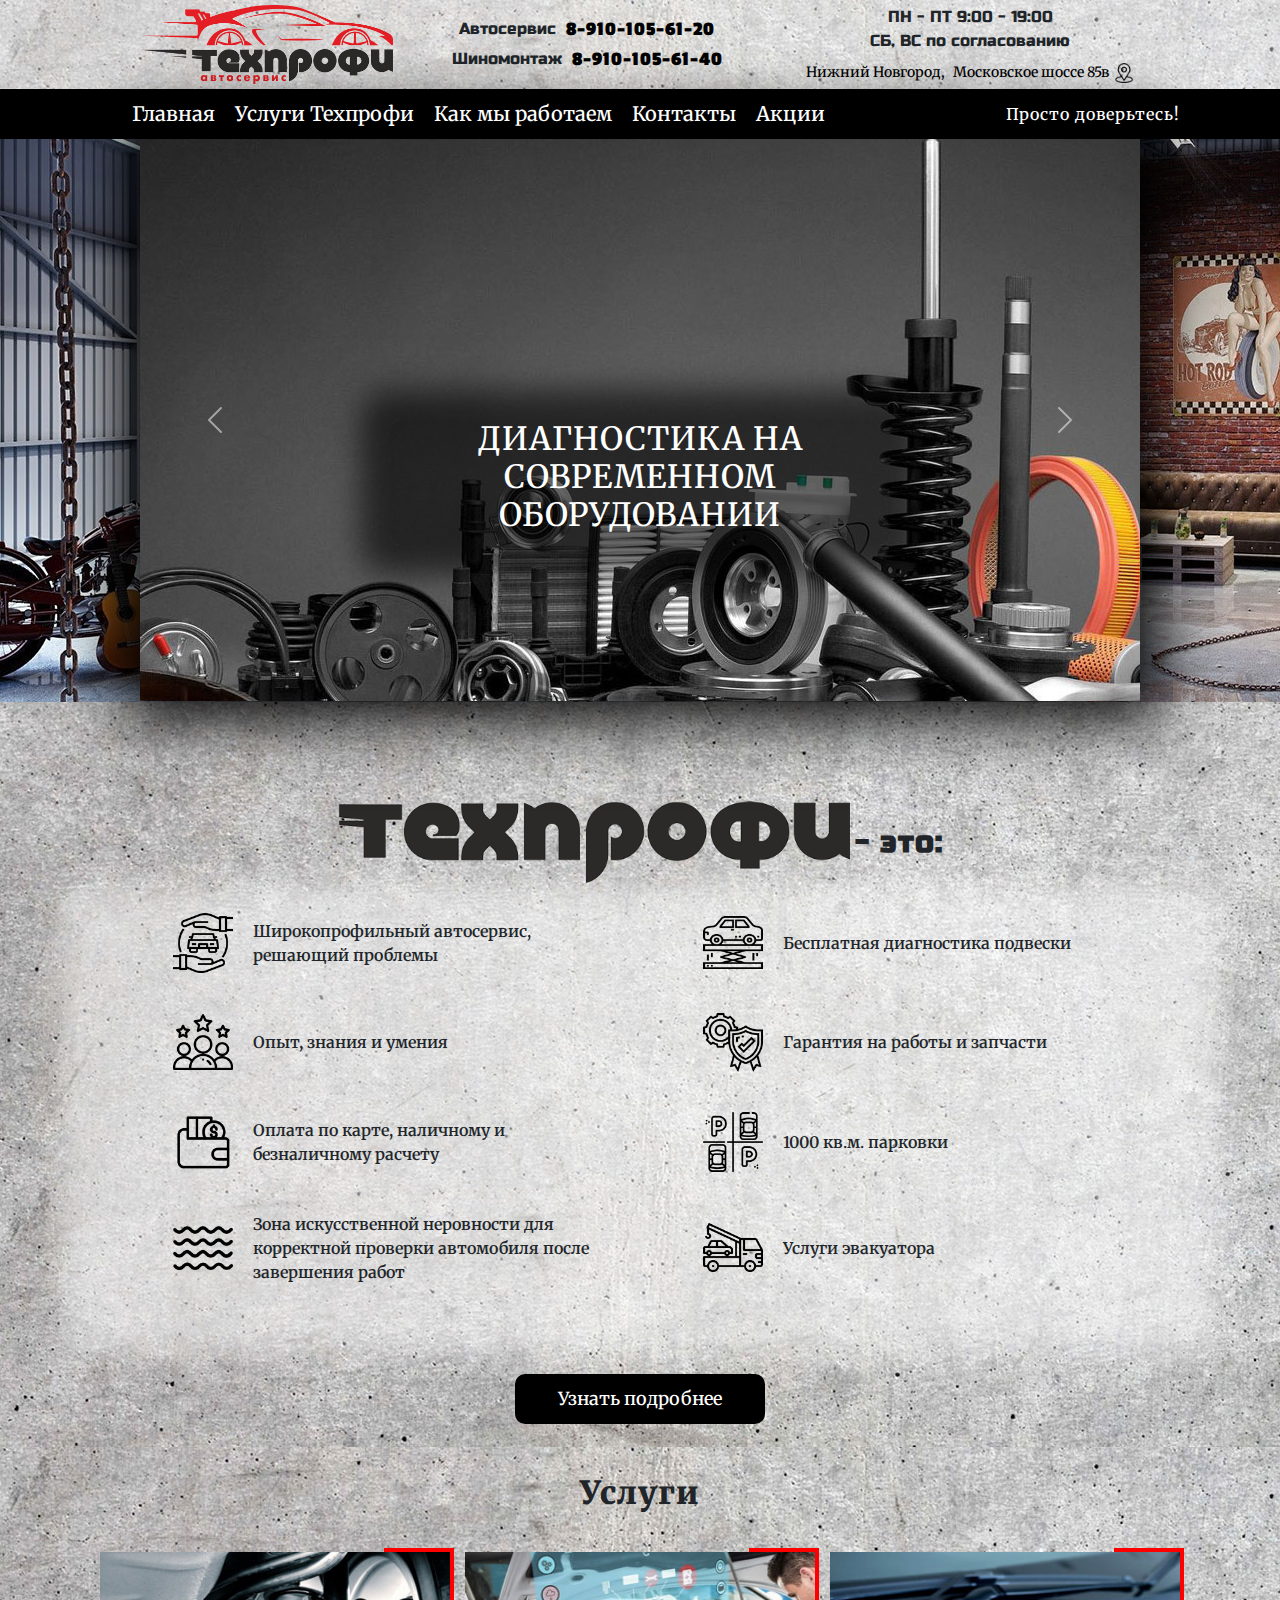
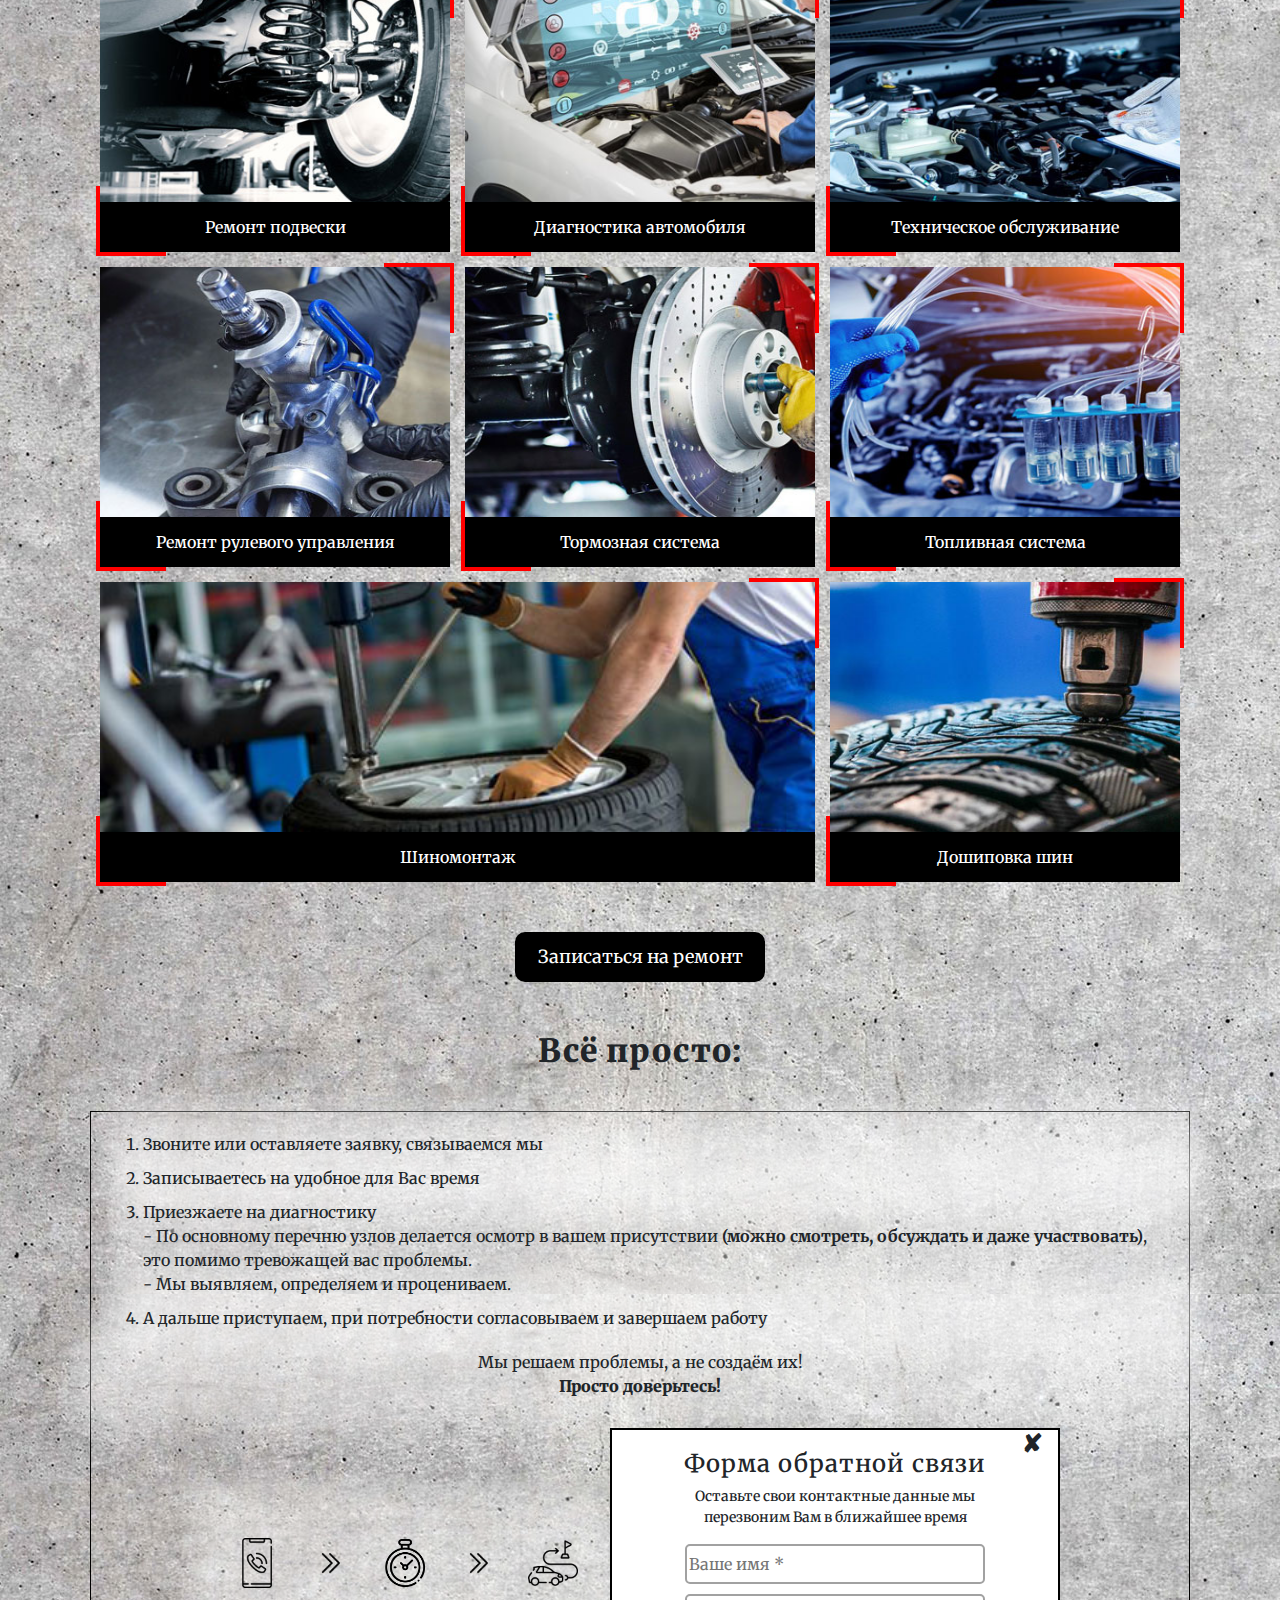
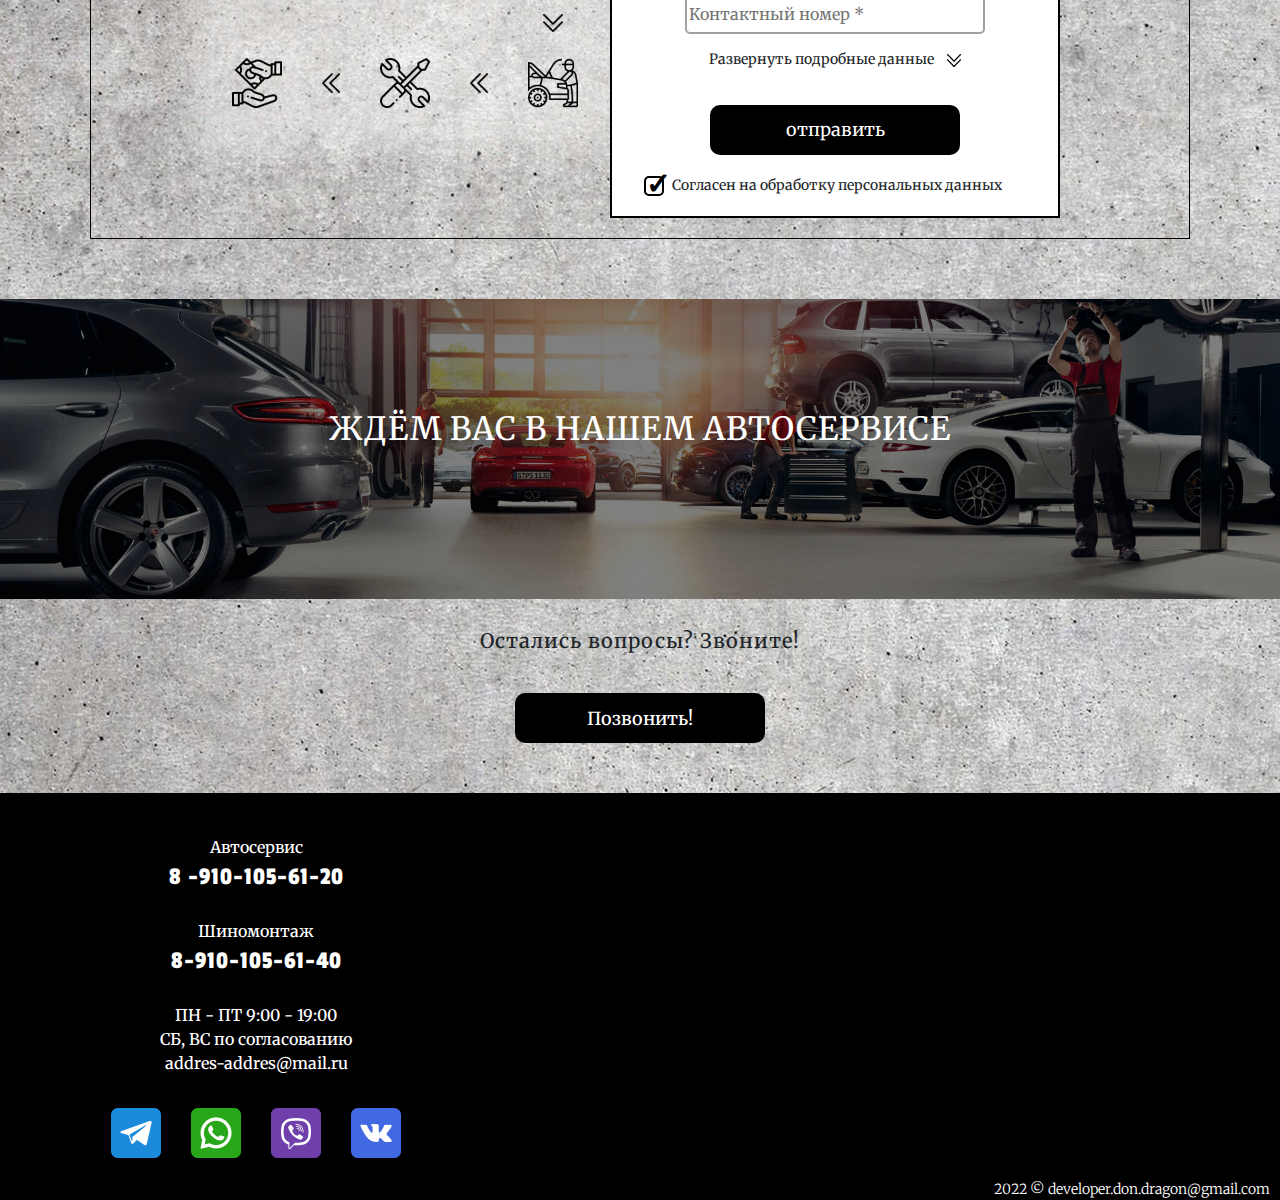
==== commit 09e6c09e: "zip to host" ====
--- a/index.html
+++ b/index.html
@@ -328,7 +328,7 @@
             
                     <div class="form__item">
                      <label for="formTell" class="form__label"></label>
-                     <input id="formTell" type="tel" name="tell" class="form__inpute _req" placeholder="Контактный номер *">
+                     <input id="formTell" type="number" name="tell" class="form__inpute _req" placeholder="Контактный номер *">
                    </div>
     
                    <div class="detailed-data">
--- a/main/style.css
+++ b/main/style.css
@@ -174,7 +174,7 @@
     border: none;
 }
 .burger-bar-content li{
-    margin-bottom: 20px;
+    margin-bottom: 10px;
     list-style: none;
 }
 .burger-bar-content li:first-child{
@@ -417,8 +417,8 @@
     margin: 0 auto;
     width: 60%;
     display: grid;
-    grid-template-columns: 1% 32% 32% 32% 1%;
-    grid-template-rows: repeat(5, 50px);
+    grid-template-columns: 3% 30% 30% 30% 3%;
+    grid-template-rows: repeat(5, 40px);
     grid-template-areas:    
         '. phone arrow-1 clock .' 
         '. . . arrow-2 .'
@@ -438,6 +438,7 @@
 }
 .simply-clock {
     grid-area: clock;
+    width: 40px;
 }
 .simply-arrow-2 {
     grid-area: arrow-2;
--- a/main/style-popap.css
+++ b/main/style-popap.css
@@ -124,6 +124,8 @@
     -moz-appearance: none;
     appearance: none;
     outline: none;
+    width: 0px;
+    height: 0px;
 }
 .checkbox__inpute::after{
     content: '';
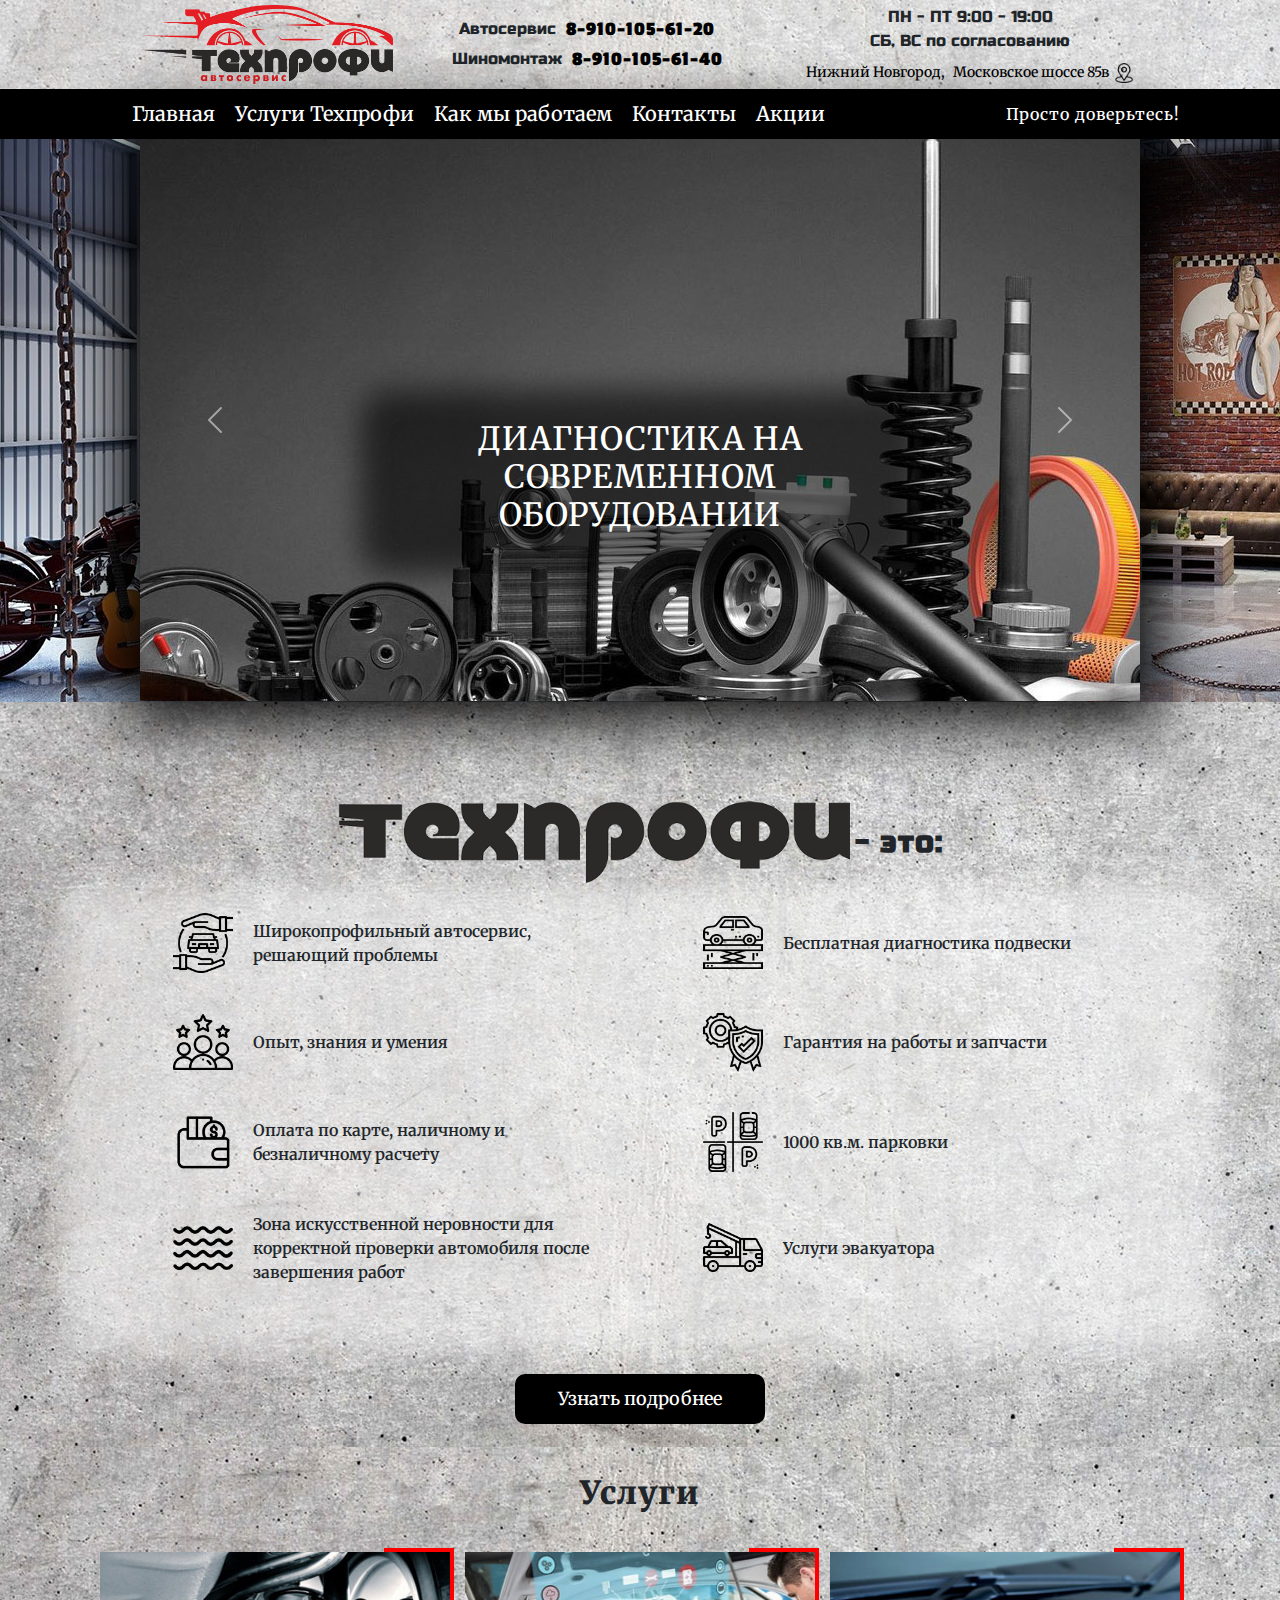
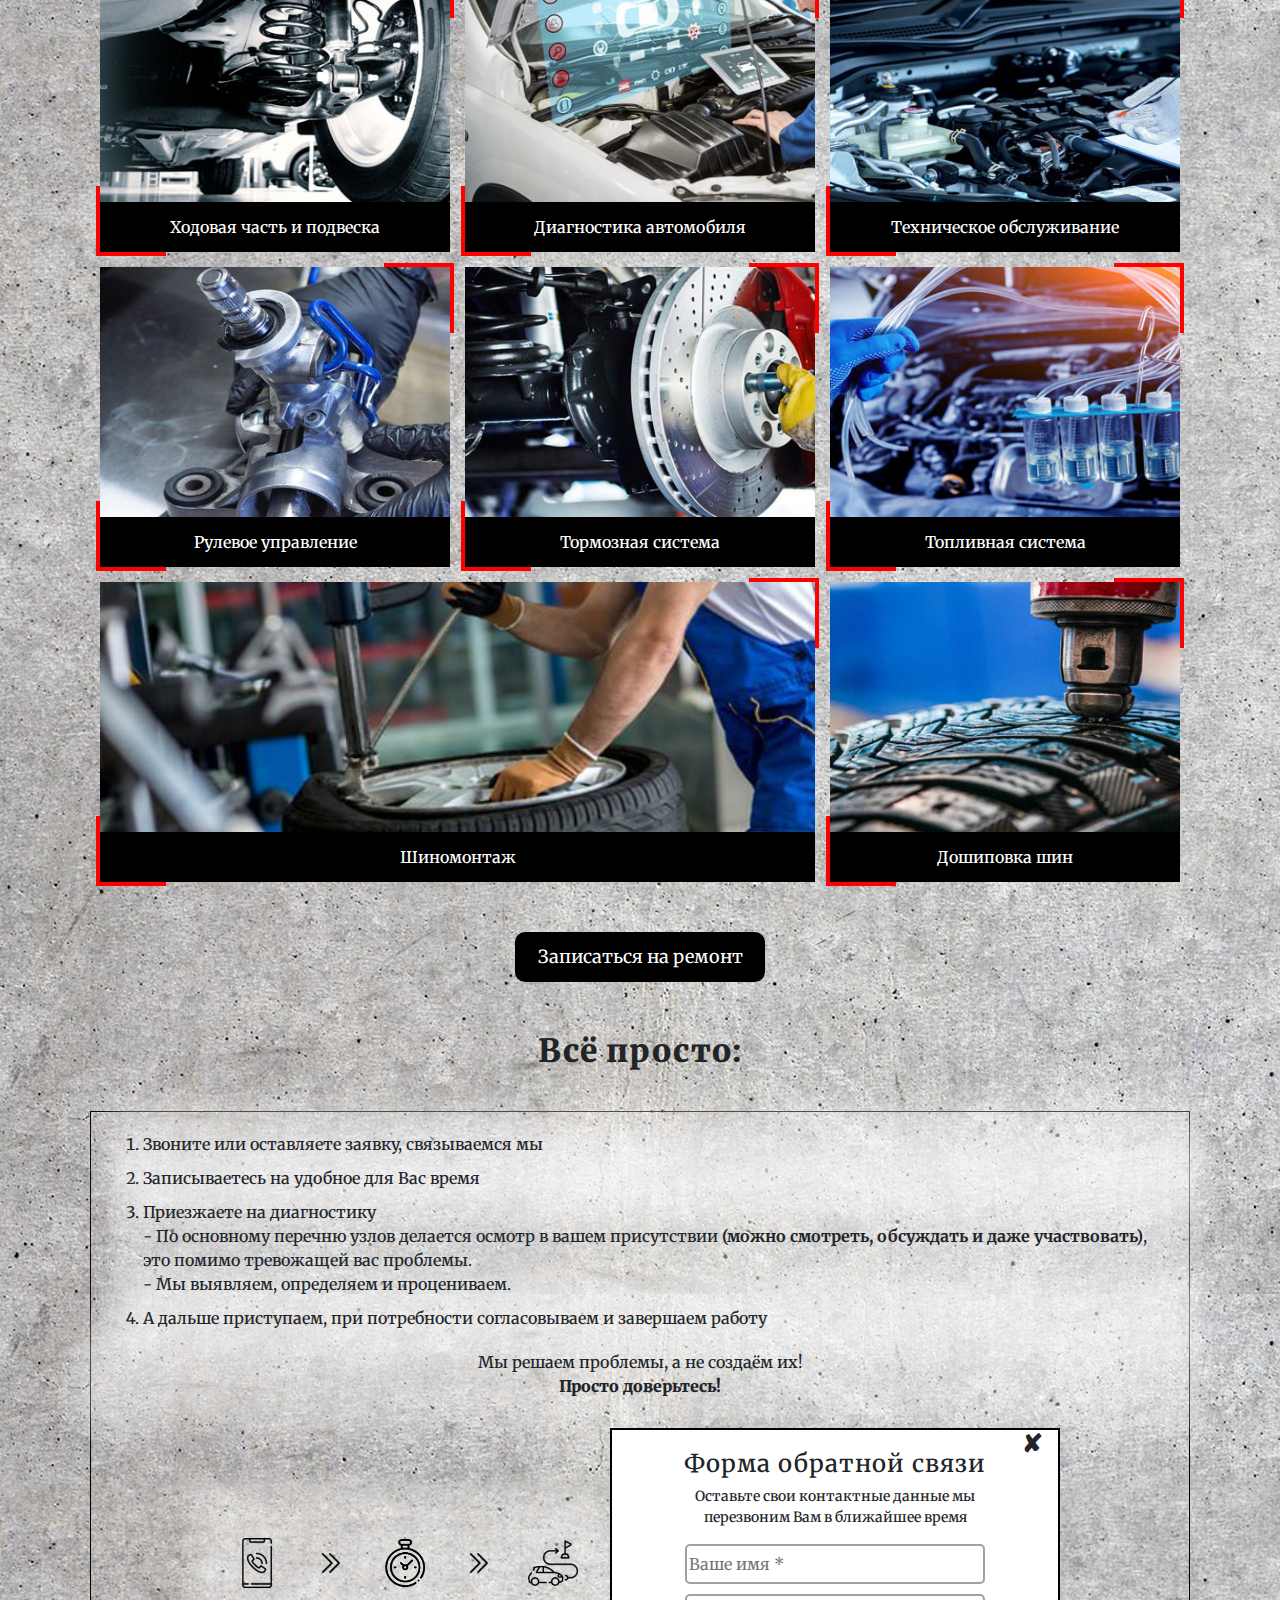
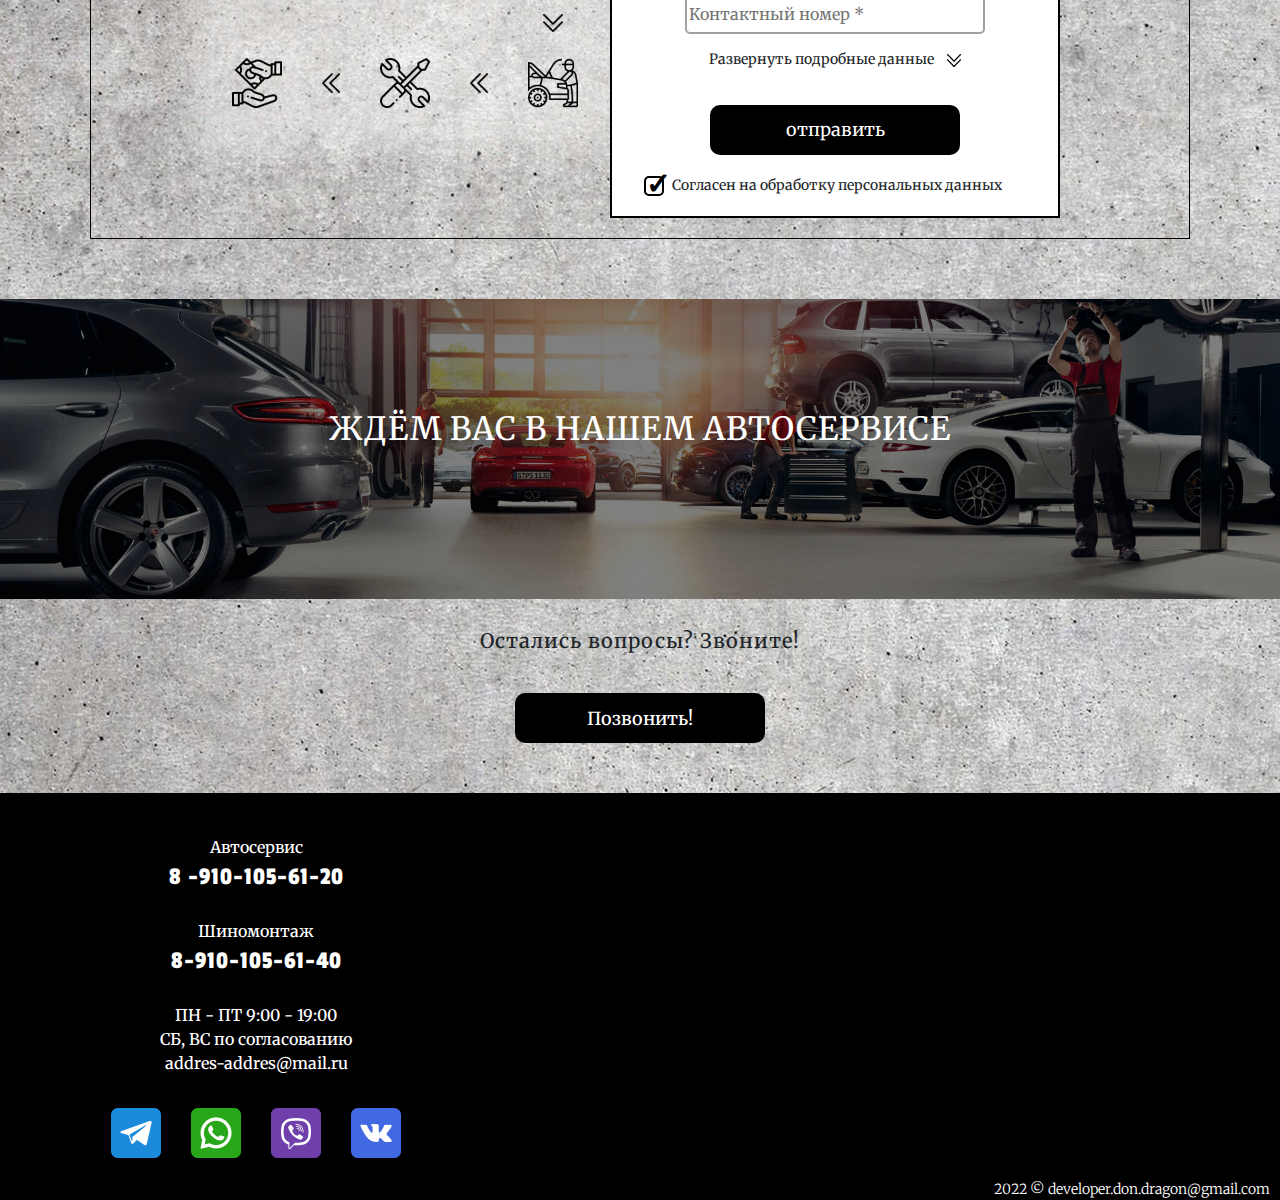
==== commit 2244882f: "feat: price brake system" ====
--- a/index.html
+++ b/index.html
@@ -217,7 +217,7 @@
                   <div class="service-img-wrapper">
                     <img class="service-img" src="assets/img/podveska.jpg" alt="car suspension">
                   </div>
-                  <div class="services-info"><span>Ремонт подвески</span></div>
+                  <div class="services-info"><span>Ходовая часть и подвеска	</span></div>
               </div>
             </a>
             <a href="main/diagnosticsCar.html" id="diagnosticsCar">
@@ -241,7 +241,7 @@
                   <div class="service-img-wrapper">
                     <img class="service-img" src="assets/img/reiki.jpg" alt="steering repair">
                   </div>
-                  <div class="services-info"><span>Ремонт рулевого управления</span></div>
+                  <div class="services-info"><span>Рулевое управление</span></div>
               </div>
             </a>
             <a href="main/brakeSystem.html" id="brakeSystem">
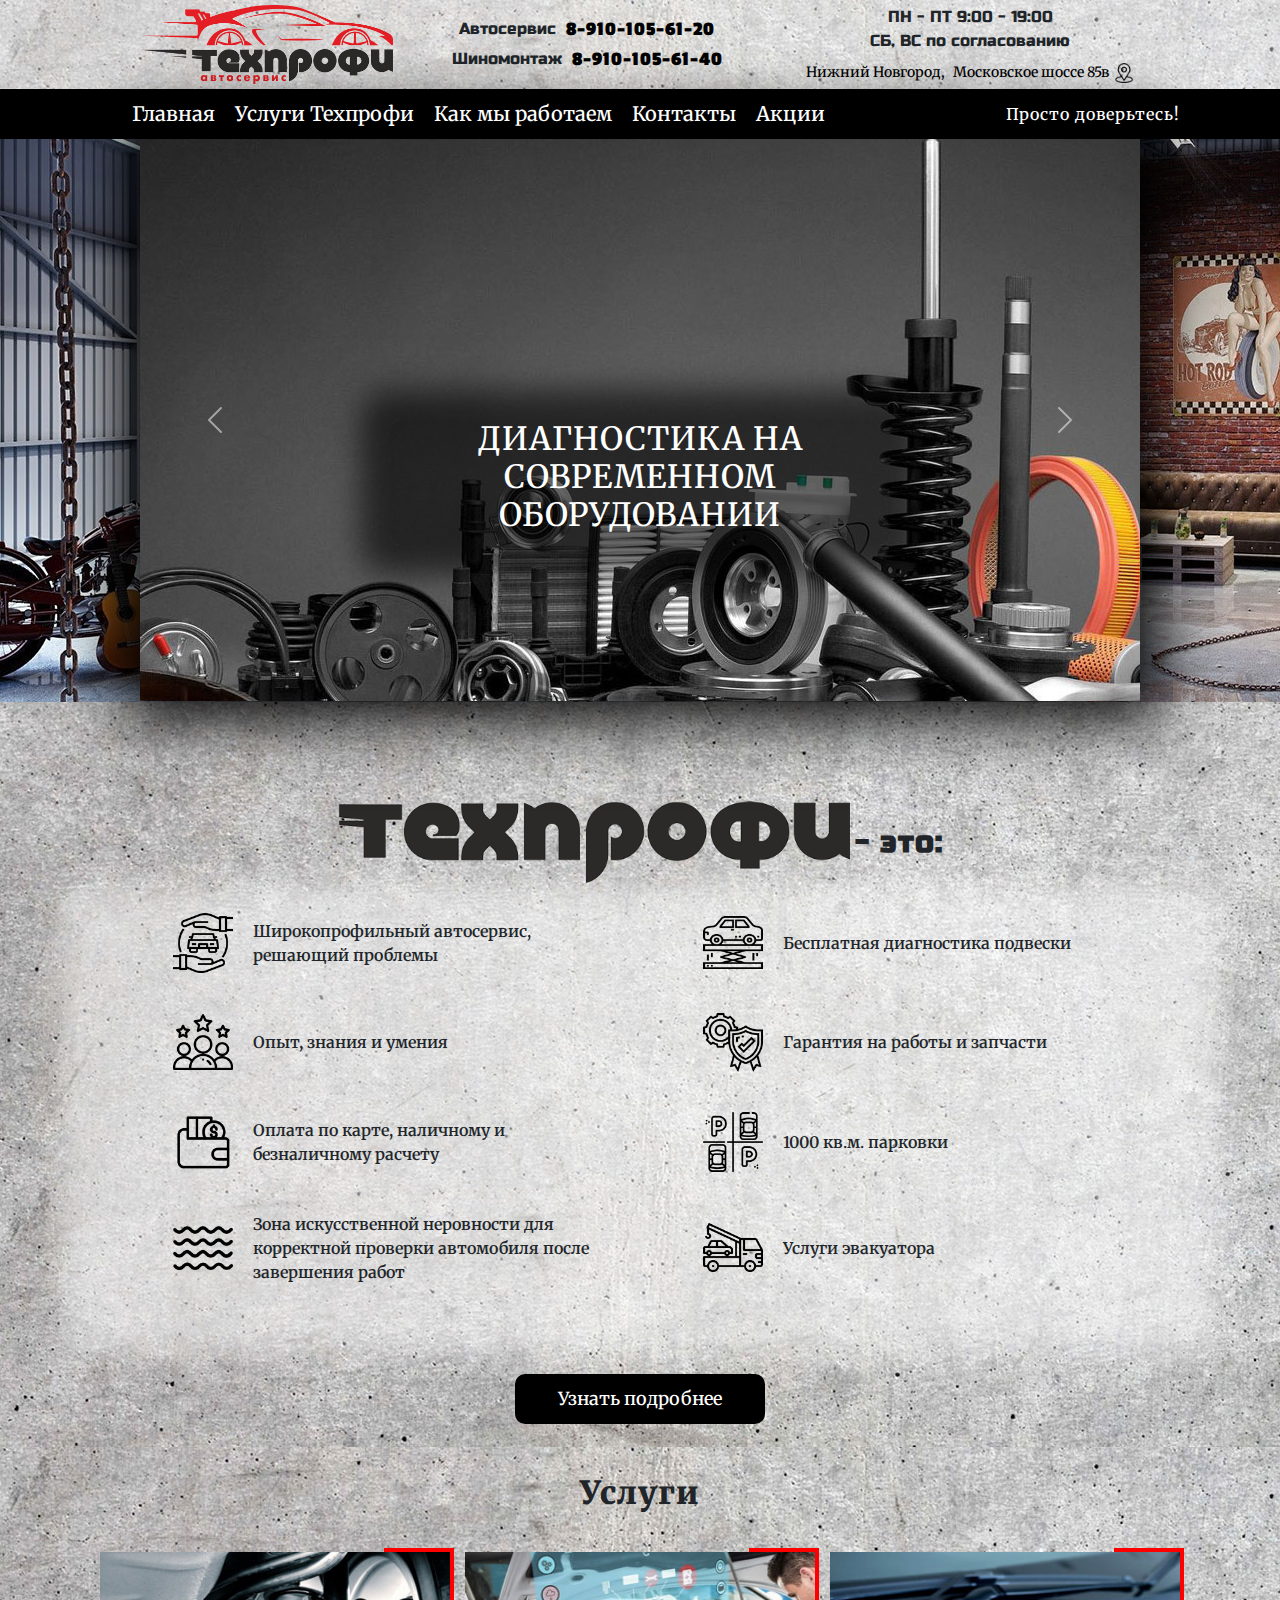
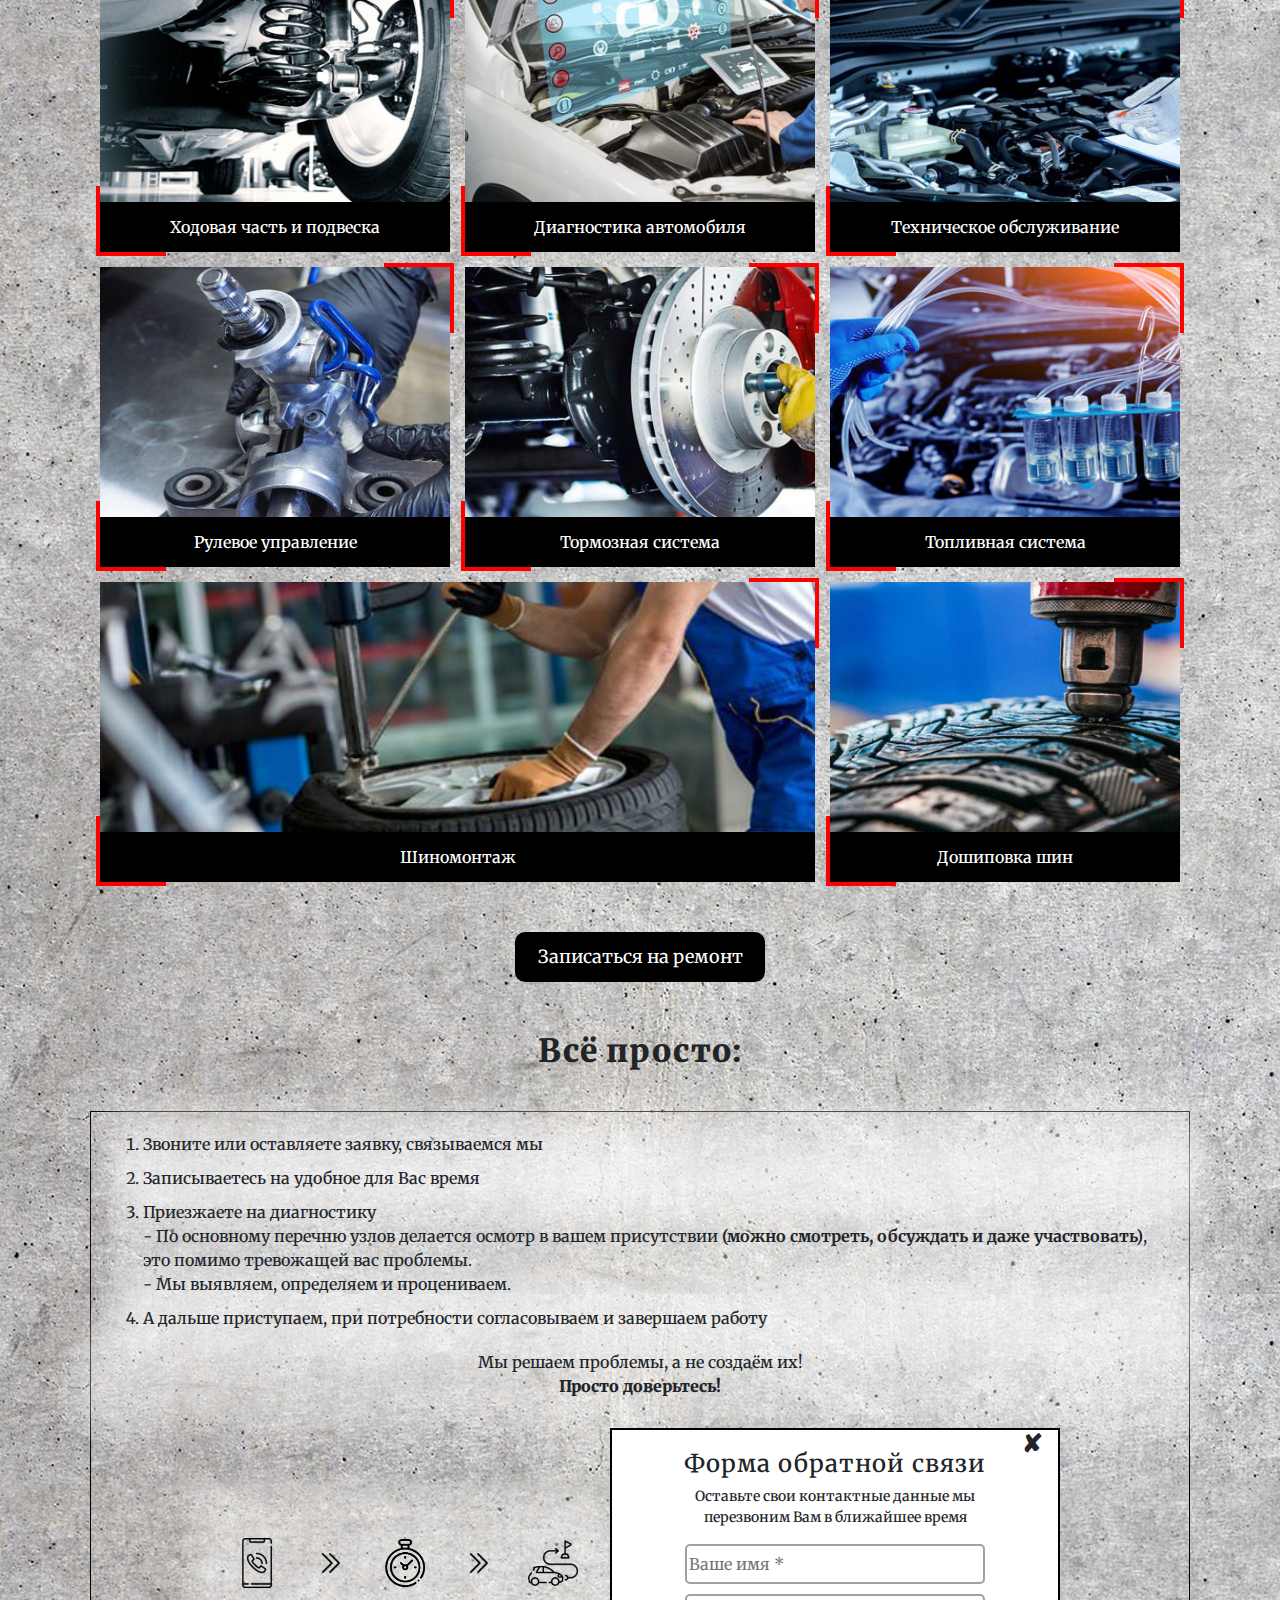
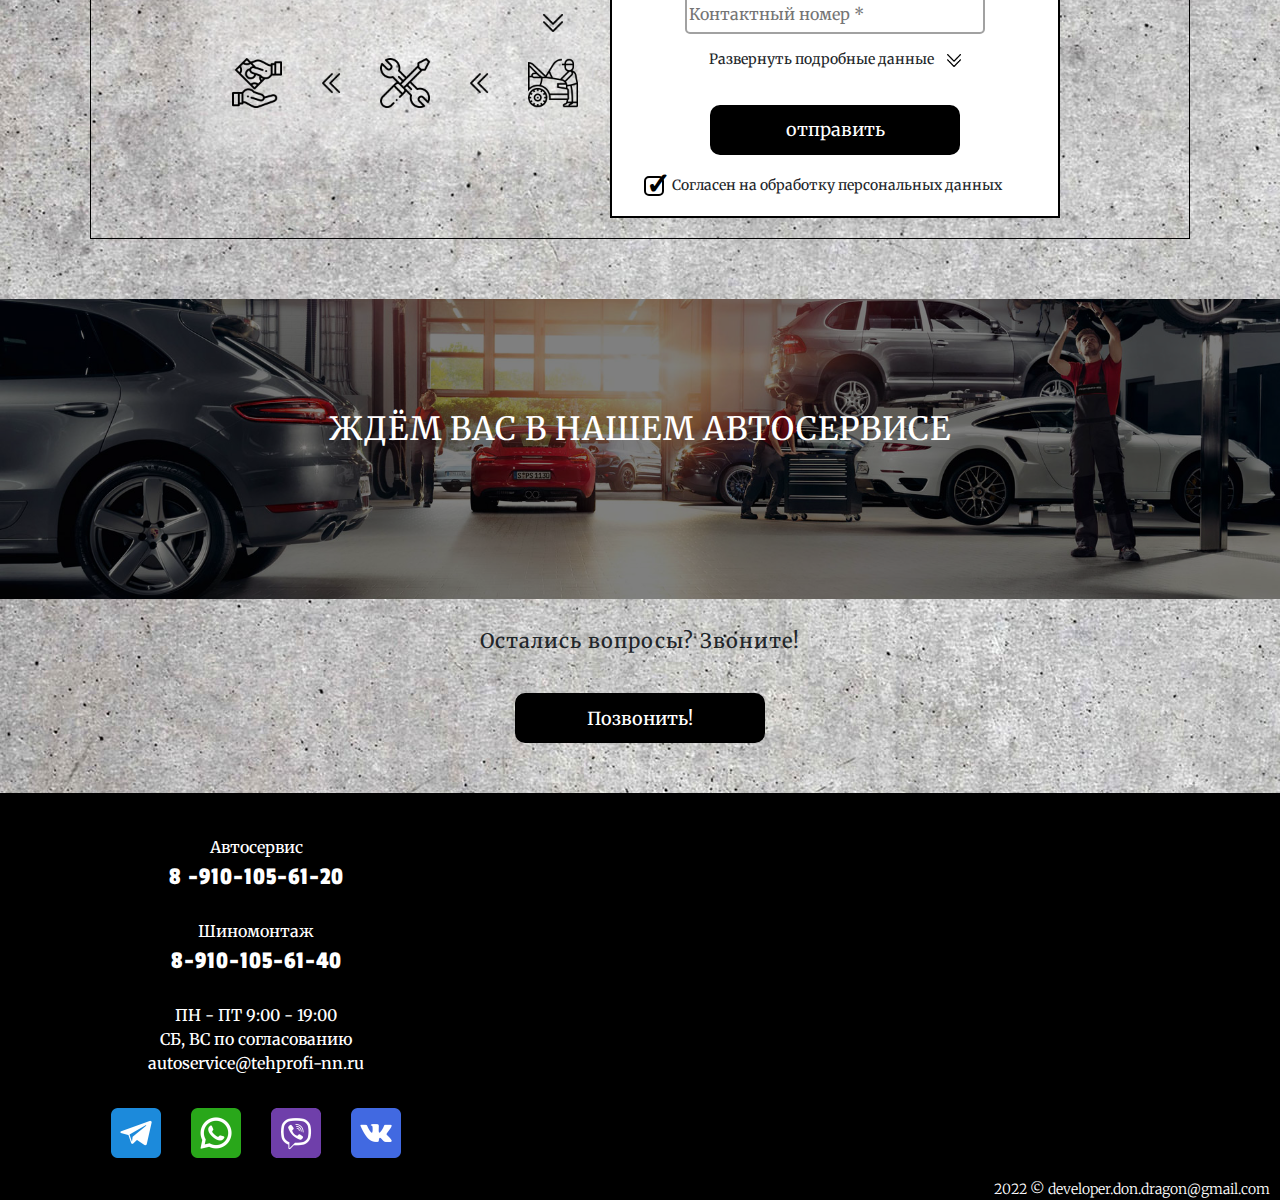
==== commit 5c3330e1: "ff" ====
--- a/index.html
+++ b/index.html
@@ -133,25 +133,31 @@
               <div class="carousel-item active" data-bs-interval="5000">
                 <img src="assets/img/sale1.jpg" class="d-block w-100" alt="sale1">
                 <div class="carousel-caption">
-                  <h2>Диагностика на современном оборудовании</h2>
+                  <h2><a href="main/diagnosticsCar.html">Диагностика на современном оборудовании</a></h2>
                 </div>
               </div>
               <div class="carousel-item" data-bs-interval="5000">
                 <img src="assets/img/sale2.jpg" class="d-block w-100" alt="sale2">
                 <div class="carousel-caption">
-                  <h2>Приведём подвеску в порядок </h2>
+                  <h2><a href="main/suspensionRepair.html">Приведём подвеску в порядок</a> </h2>
                 </div>
               </div>
               <div class="carousel-item" data-bs-interval="5000">
                 <img src="assets/img/sale3.jpg" class="d-block w-100" alt="sale3">
                 <div class="carousel-caption">
-                  <h2>Ремонт рулевых реек за 1 день с гарантией</h2>
+                  <h2><a href="main/steeringRepair.html">Ремонт рулевых реек за 1 день с гарантией</a></h2>
+                </div>
+              </div>
+              <div class="carousel-item" data-bs-interval="5000">
+                <img src="assets/img/sale6.jpg" class="d-block w-100" alt="sale6">
+                <div class="carousel-caption">
+                  <h2><a href="main/sale.html">Промывка системы ГУР в подарок</a></h2>
                 </div>
               </div>
               <div class="carousel-item" data-bs-interval="5000">
                 <img src="assets/img/sale5.jpg" class="d-block w-100" alt="sale3">
                 <div class="carousel-caption">
-                  <h2>Шиномонтаж от 13 до 21 радиуса</h2>
+                  <h2><a href="main/tireService.html">Шиномонтаж от 13 до 21 радиуса</a></h2>
                 </div>
               </div>
             </div>
@@ -395,7 +401,7 @@
           </div>
 
          <div class="footer-timetable"><span>ПН - ПТ  9:00 - 19:00</span>  <span>СБ, ВС по согласованию</span> 
-           <a href="mailto:addres-addres@mail.ru">addres-addres@mail.ru</a>
+           <a href="mailto:autoservice@tehprofi-nn.ru">autoservice@tehprofi-nn.ru</a>
         </div>
 
        <div class="footer-social">
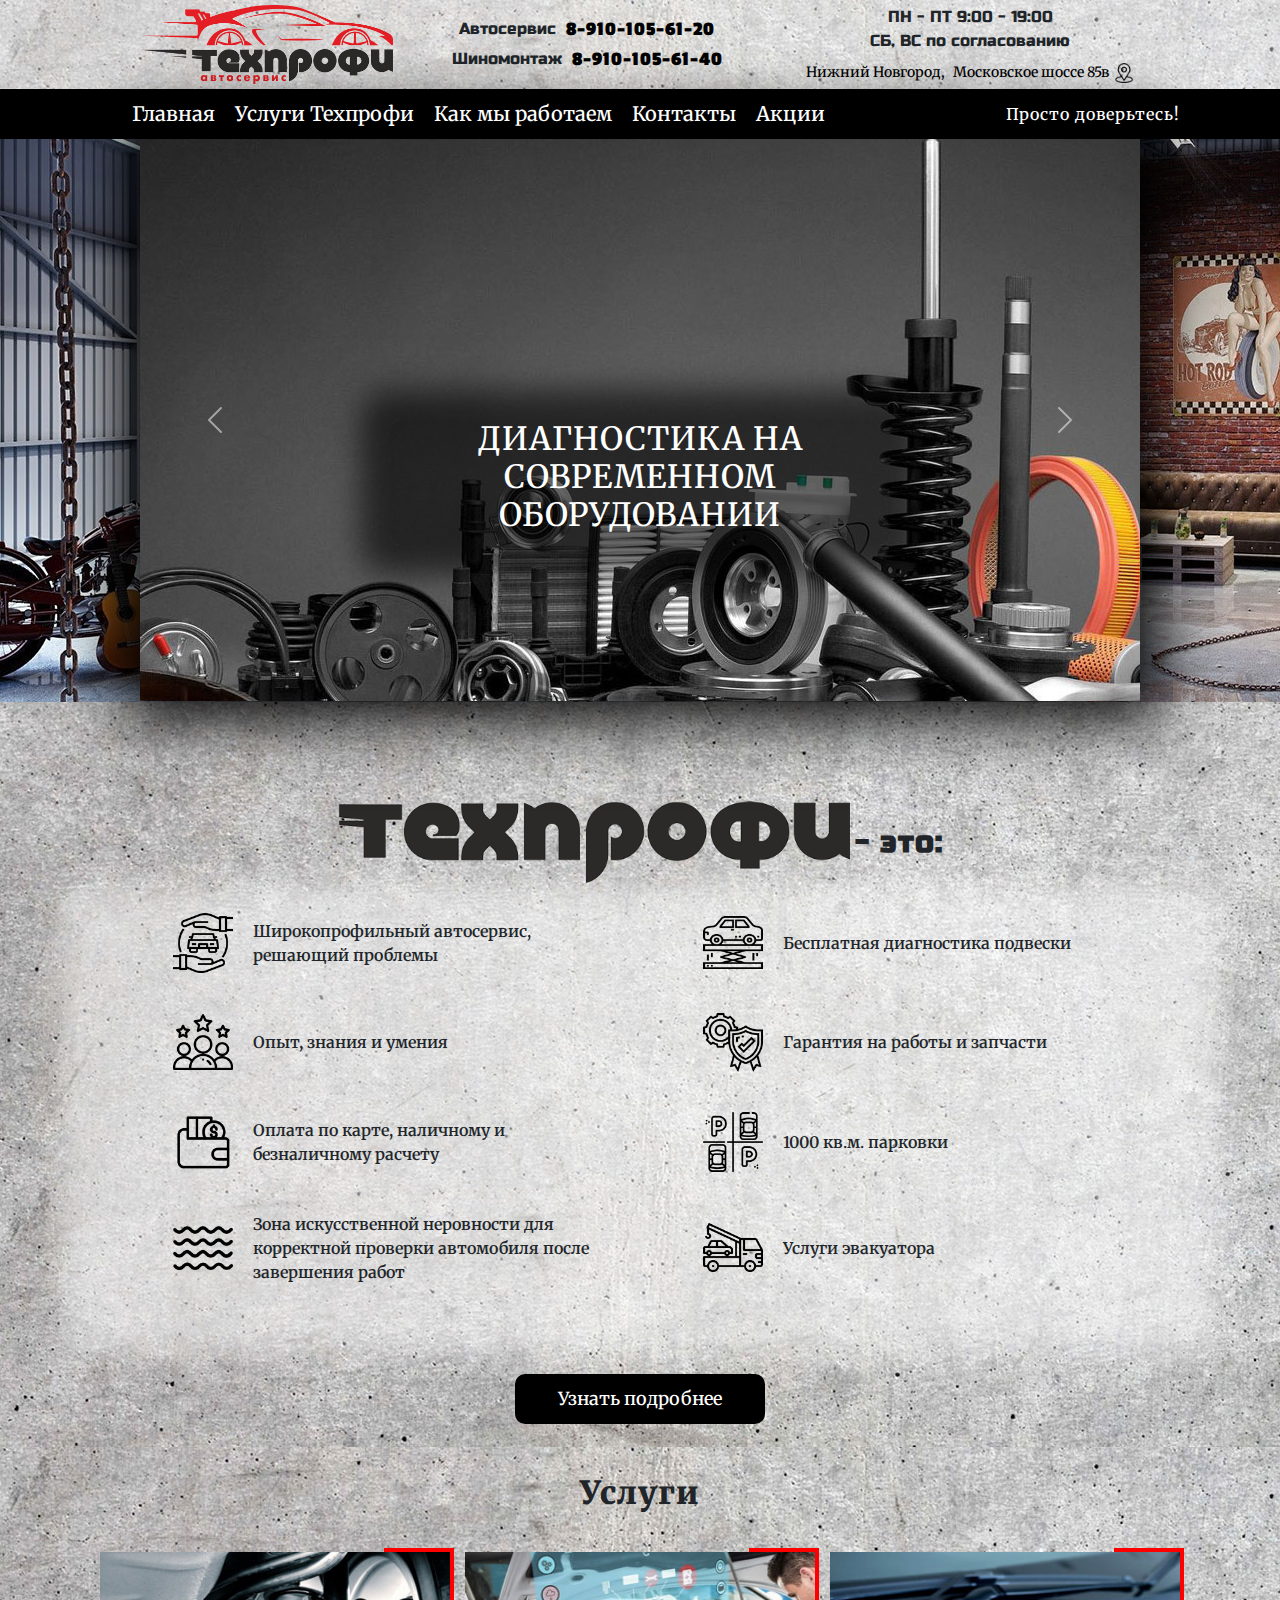
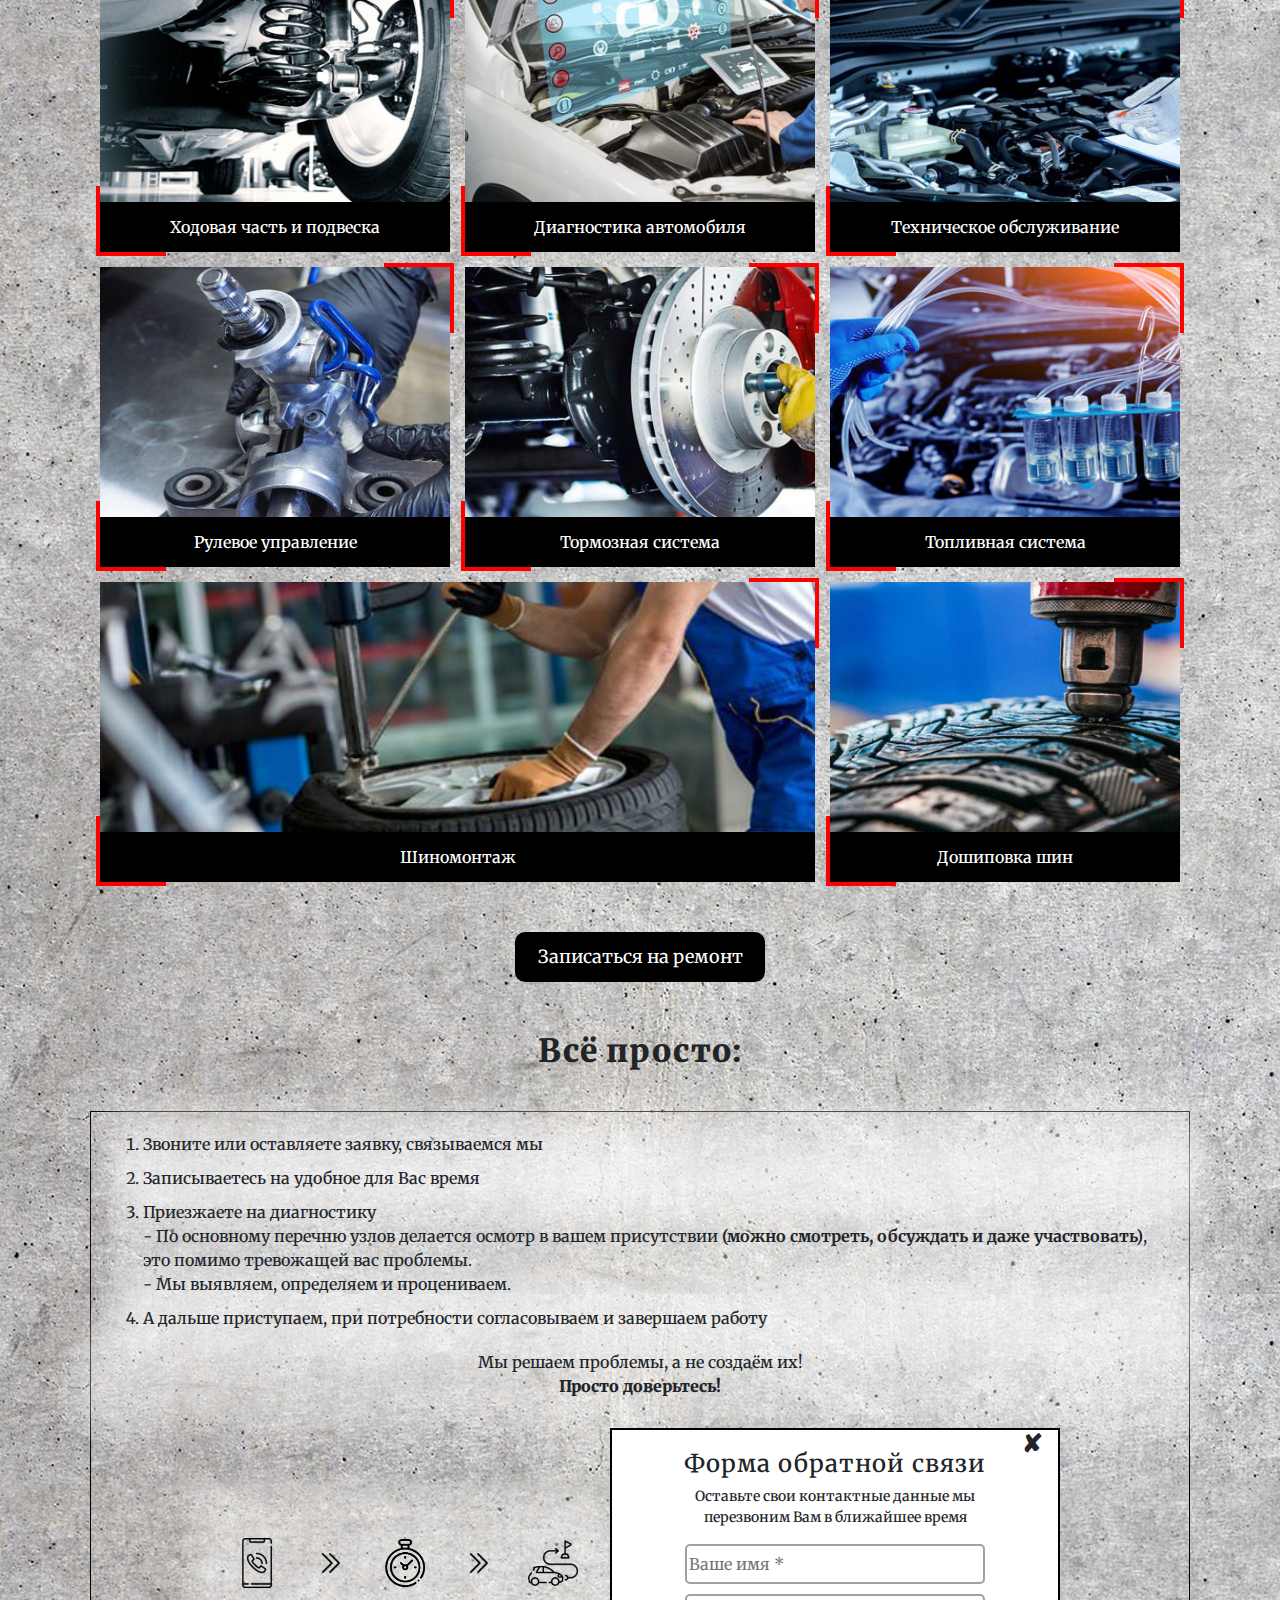
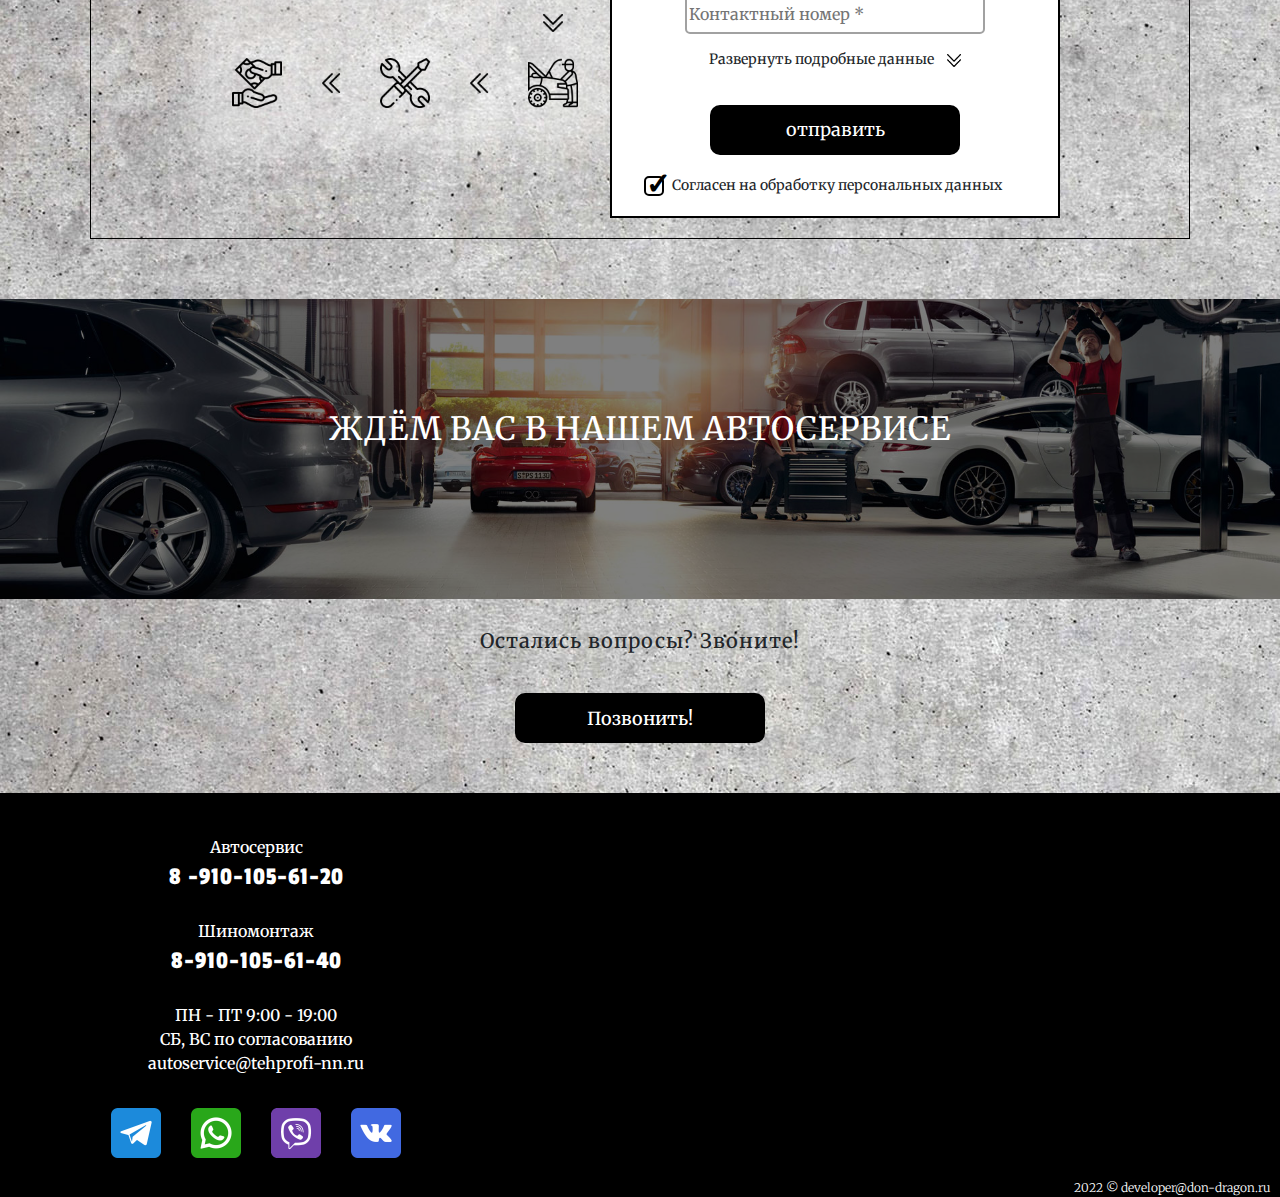
==== commit 4cb4d135: "ff" ====
--- a/index.html
+++ b/index.html
@@ -4,15 +4,15 @@
     <meta charset="UTF-8">
     <meta http-equiv="X-UA-Compatible" content="IE=edge">
     <meta name="viewport" content="width=device-width, initial-scale=1.0">
-    <meta name="description" content="ТехПрофи- автосервис в г.Кстово"/>
+    <meta name="description" content="ТехПрофи- широкопрофильный автосервис в Нижнем Новгороде">
     <meta name="viewport" content="width=device-width, initial-scale=1.0">
     <meta content='Автосервис, диагностика автомобиля, ремонт подвески, техническое обслуживание, шиномонтаж
-    дошиповка шин, ремонт рулевых реек' name='keywords'/>
-    <meta http-equiv="Cache-Control" content="no-cache"> <!--Запрет на кеширование-->
+    дошиповка шин, ремонт рулевых реек' name='keywords'>
+    <meta http-equiv="cache-control" content="no-cache"> <!--Запрет на кеширование-->
     <meta property="og:type" content="website">
-    <meta property="og:description" content="ТехПрофи- автосервис в г.Кстово">
+    <meta property="og:description" content="ТехПрофи- широкопрофильный автосервис в Нижнем Новгороде">
     <meta property="og:locale" content="ru_RU">
-    <meta property="og:title" content="ТехПрофи- автосервис в г.Кстово" />
+    <meta property="og:title" content="ТехПрофи- широкопрофильный автосервис в Нижнем Новгороде" >
     <link rel="shortcut icon" href="assets/icon/favicon.png" type="image/png">
     <link rel="icon" href="assets/icon/favicon.png" type="image/png">
     <link rel="preconnect" href="https://fonts.googleapis.com">
@@ -412,10 +412,10 @@
        </div>
 
        <div class="footer-map" id="map-anchor">
-        <iframe src="https://yandex.ru/map-widget/v1/-/CCUZBThUXA" allowfullscreen="true" ></iframe>
+        <iframe src="https://yandex.ru/map-widget/v1/-/CCUZBThUXA" allowfullscreen></iframe>
        </div>
        </div>
-       <div class="autor"><a target="_blank" href="mailto:developer.don.dragon@gmail.com">2022 © developer.don.dragon@gmail.com</a></div>
+       <div class="autor"><a target="_blank" href="mailto:developer@don-dragon.ru">2022 © developer@don-dragon.ru</a></div>
     </footer>
 
     <script src="main/bootstrap.js"></script>
--- a/main/style.css
+++ b/main/style.css
@@ -587,17 +587,14 @@
     height: 350px;
 }
 
-.autor{
-    display: flex;
-    justify-content: end;
+.autor a{
+    color: white;
+    font-weight: 100;
+    text-decoration: none;
+    font-size: 12px;
     padding-right: 10px;
-    font-size: 12px;
-}
-.autor a{
-    color: white;
-    font-weight: 100;
-    font-style: 14px;
-    text-decoration: none;
+    display: block;
+    text-align: end;
 }
 .autor a:hover{
     color: red;
@@ -773,10 +770,6 @@
 }
 .footer-social a:last-child{
     margin-right: 0;
-}
-
-.autor{
-    font-size: 14px;
 }
 
 }
